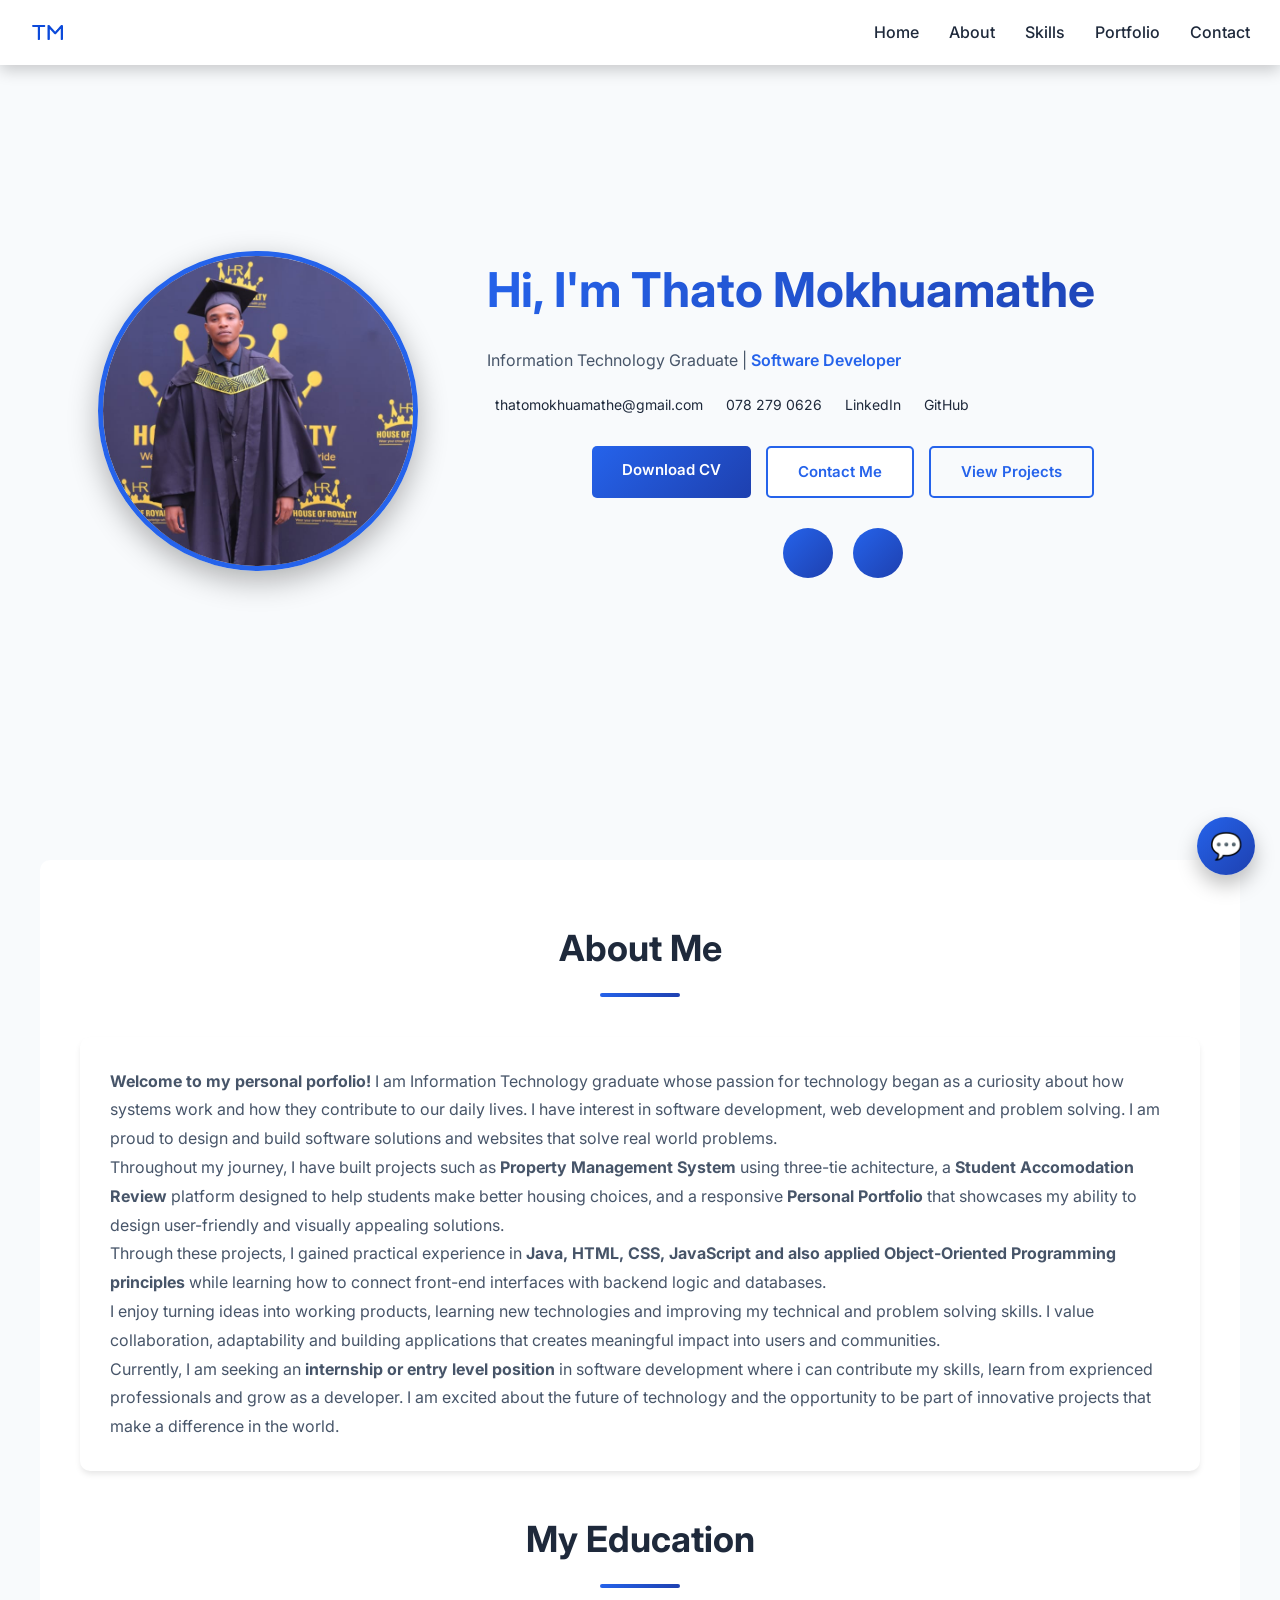
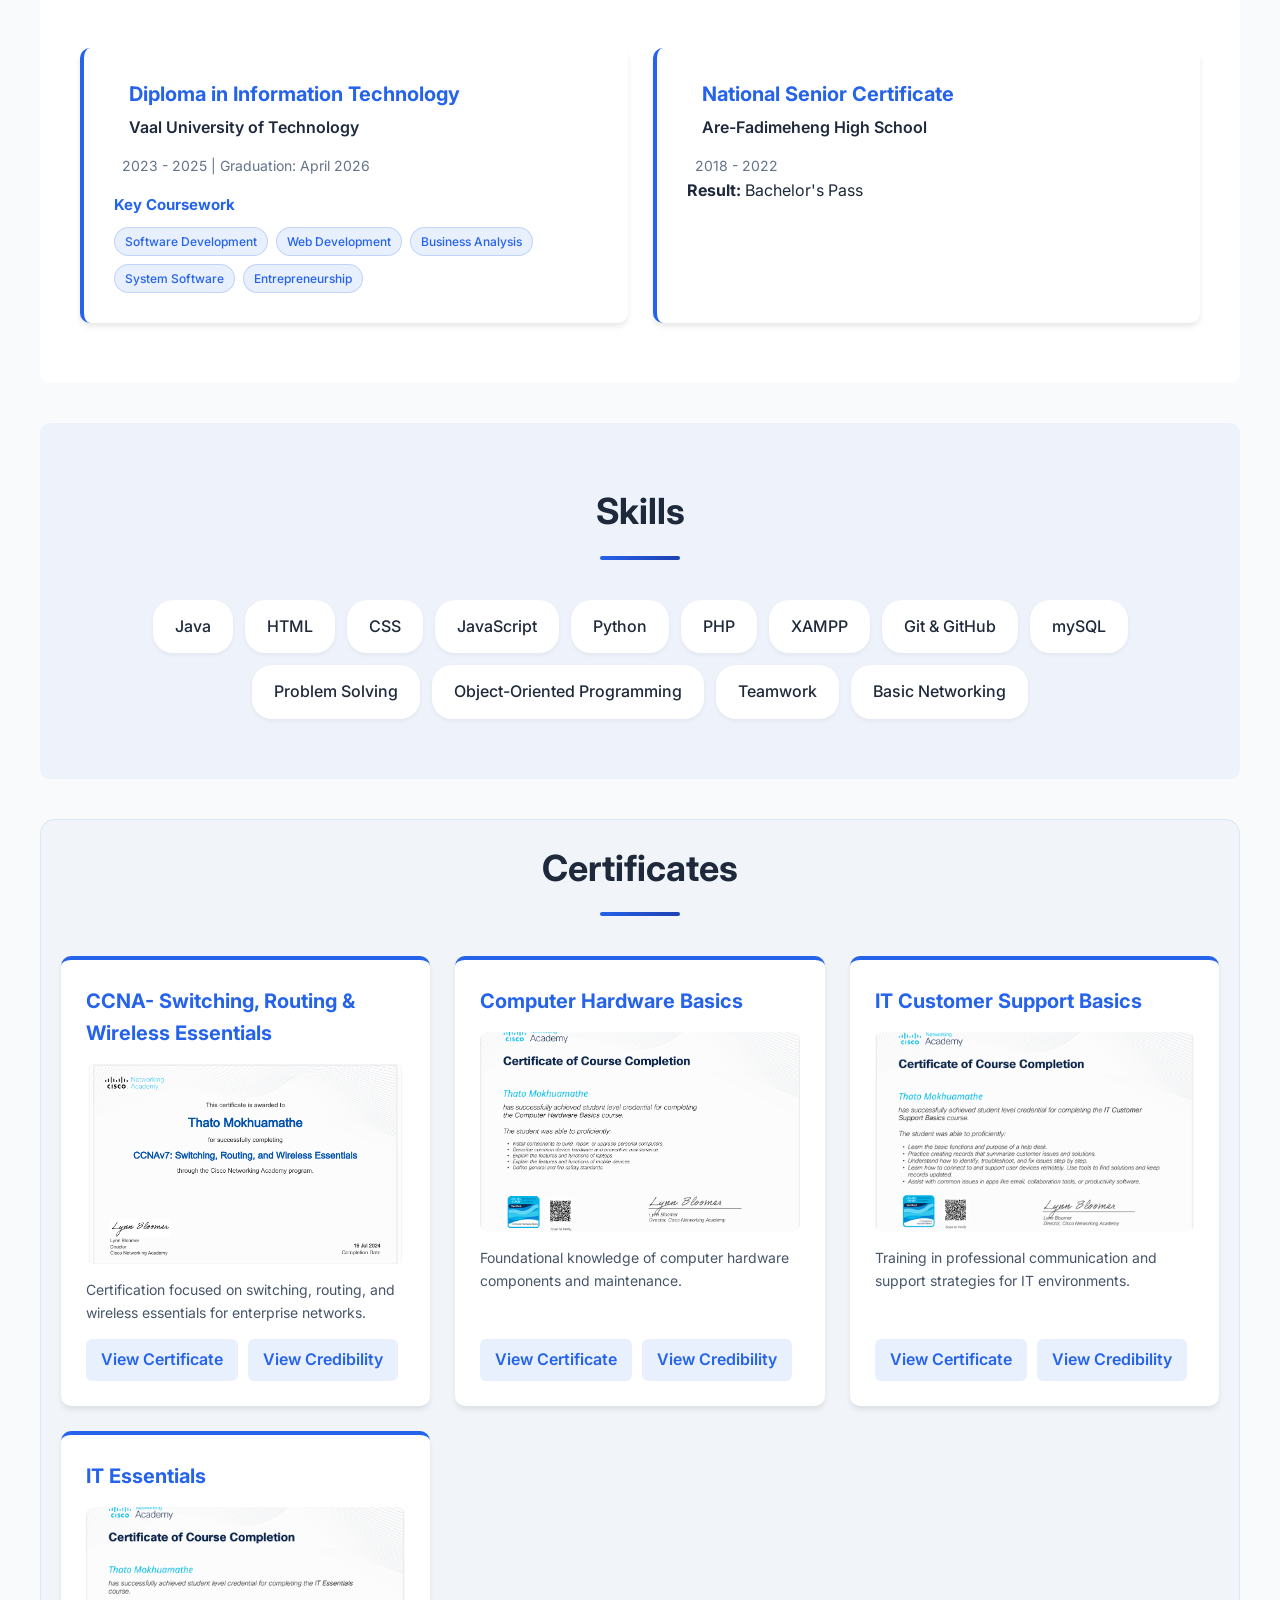
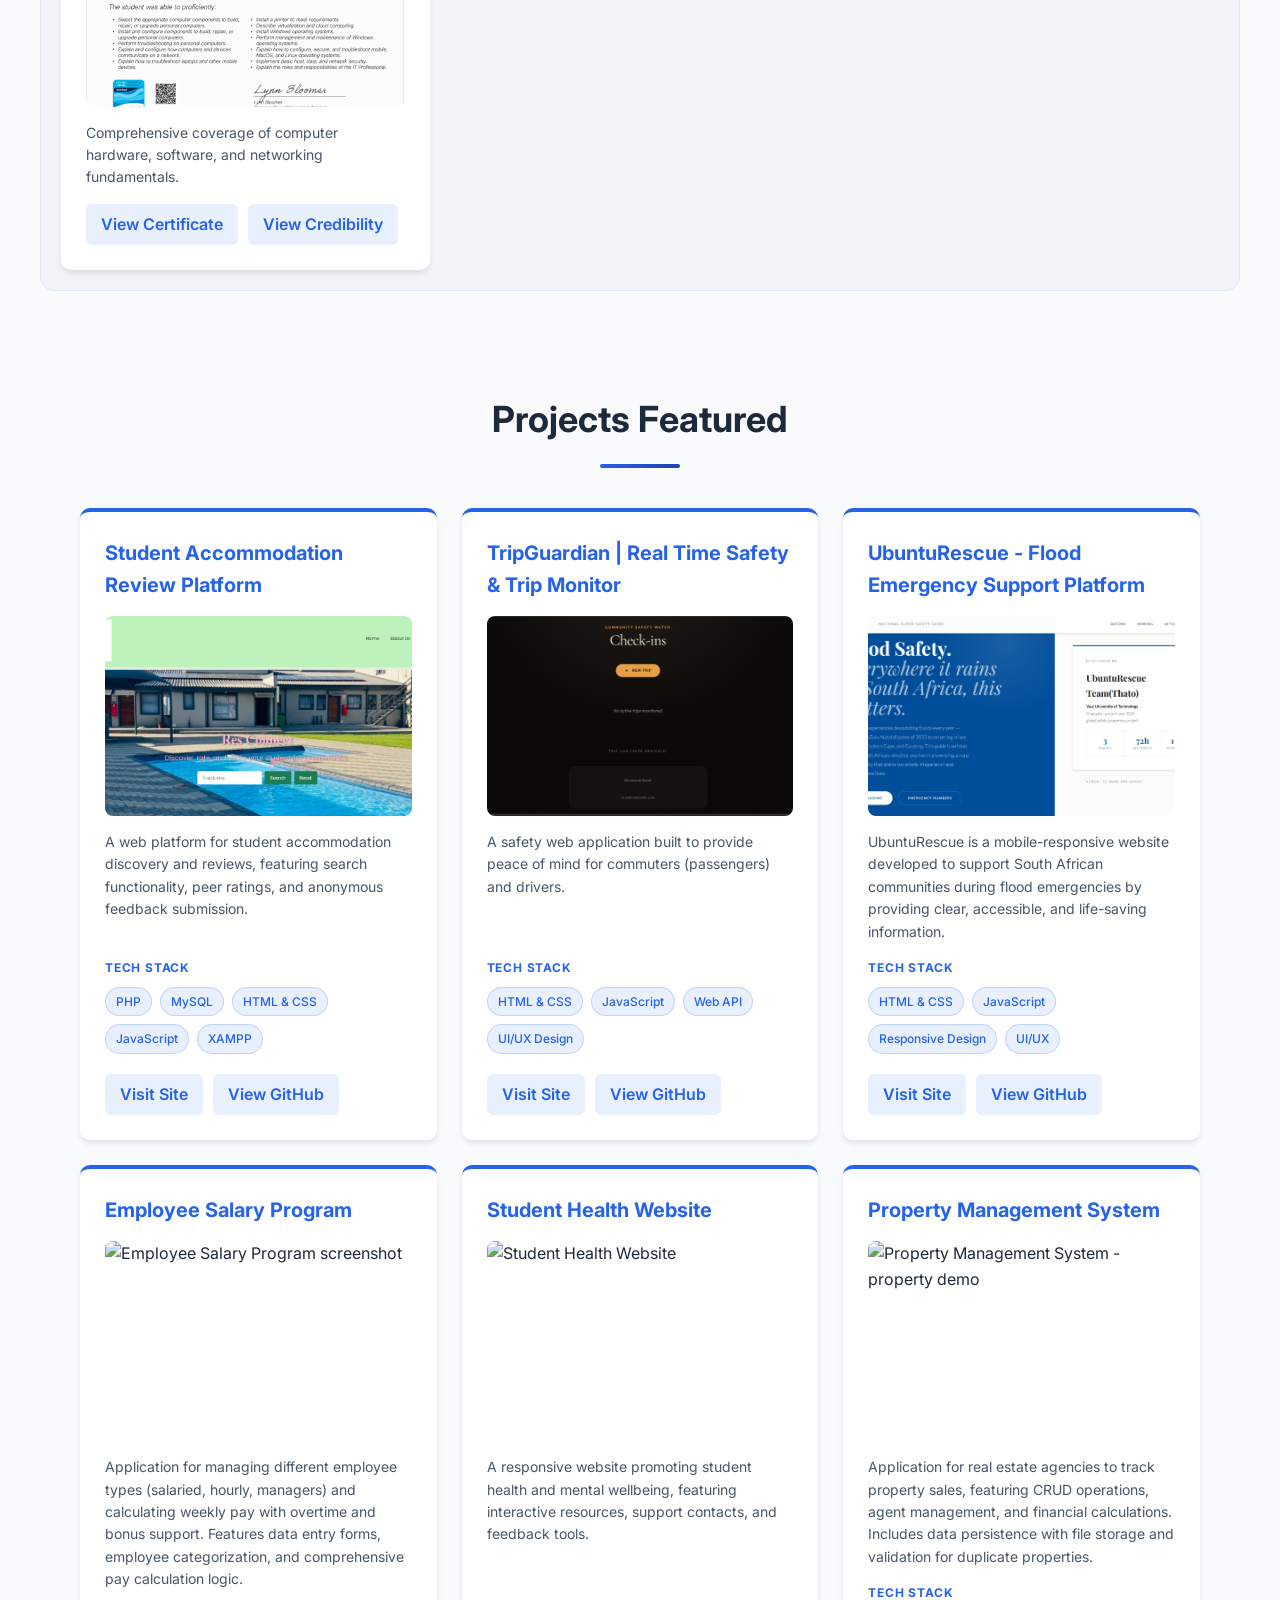
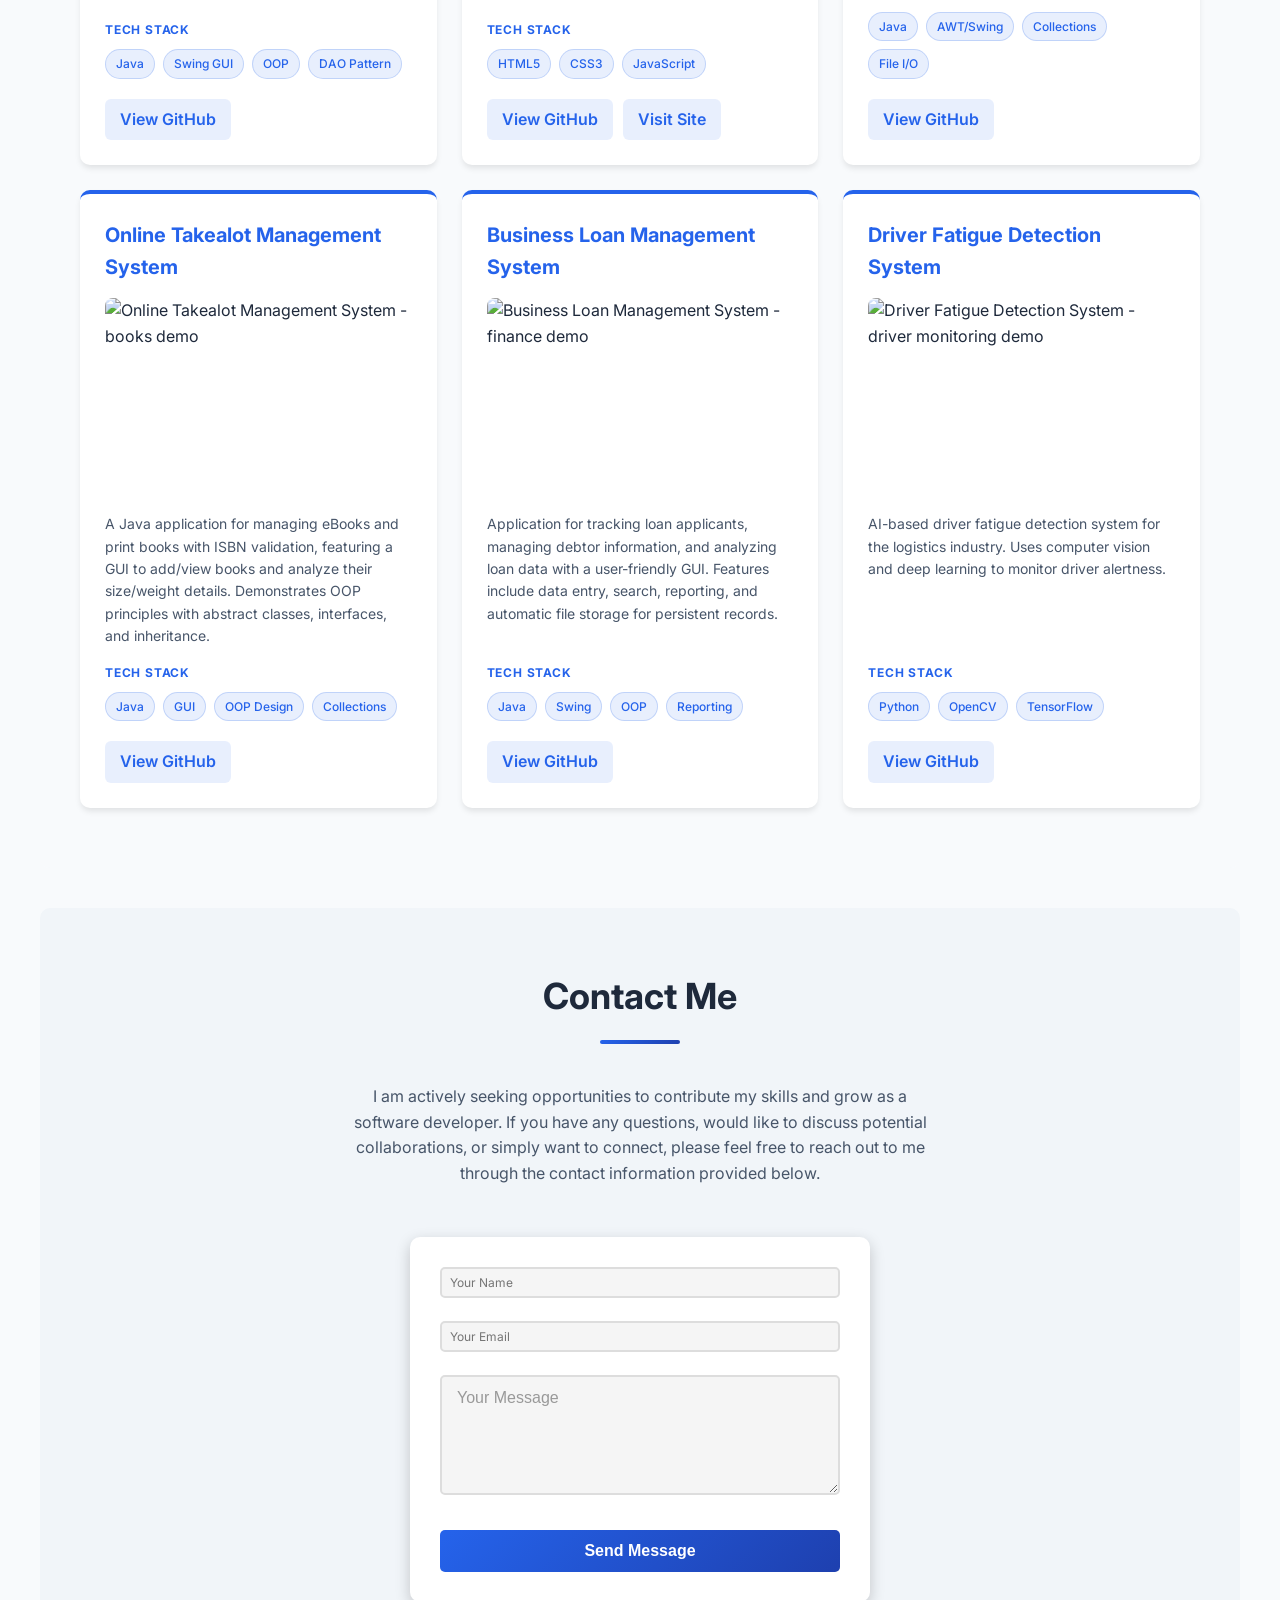
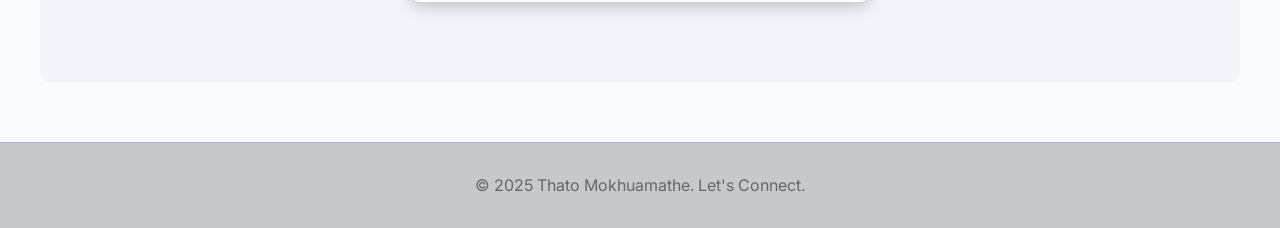
==== index.html @ 9b8bec9c "initial commit of my Personal Portfolio" ====
<!doctype html>
<html lang="en">
  <head>
    <meta charset="UTF-8" />
    <meta name="viewport" content="width=device-width, initial-scale=1.0" />
    <title>Thato Mokhuamathe | Software Developer Portfolio</title>
    <meta
      name="description"
      content="Portfolio of Thato Mokhuamathe, an Information Technology graduate specializing in Java, Web Development, and AI-driven solutions."
    />

    <!-- Open Graph / LinkedIn -->
    <meta property="og:type" content="website" />
    <meta
      property="og:title"
      content="Thato Mokhuamathe - Software Developer Portfolio"
    />
    <meta
      property="og:description"
      content="View my latest projects including student platforms, management systems, and AI safety tools."
    />
    <meta property="og:image" content="images/IMG_My_Photo.jpg" />

    <link
      rel="stylesheet"
      href="https://cdnjs.cloudflare.com/ajax/libs/boxicons/2.1.0/css/boxicons.min.css"
    />
    <link
      href="https://fonts.googleapis.com/css2?family=Inter:wght@300;400;600;700&amp;display=swap"
      rel="stylesheet"
    />

    <link rel="stylesheet" href="style.css" />
    <link rel="stylesheet" href="form-styles.css" />
  </head>
  <body>
    <header class="sticky">
      <a href="index.html" class="logo">
        <img src="images/logo.png" alt="Thato Mokhuamathe Logo" />
      </a>

      <div class="header-icons">
        <i class="bx bx-moon" id="darkmode"></i>
        <i class="bx bx-menu" id="menu-icon"></i>
      </div>

      <ul class="navbar">
        <li>
          <a href="index.html" class="active">Home</a>
        </li>
        <li>
          <a href="about.html">About</a>
        </li>
        <li>
          <a href="skills.html">Skills</a>
        </li>
        <li>
          <a href="portfolio.html">Portfolio</a>
        </li>
        <li>
          <a href="contact.html">Contact</a>
        </li>
      </ul>
    </header>

    <section class="home" id="home" aria-label="Home">
      <div class="home-content">
        <div class="hero-left">
          <img
            src="images/Thato GradImage.jpeg"
            alt="Portrait of Thato Mokhuamathe"
            class="hero-img"
          />
        </div>
        <div class="hero-right">
          <h1>Hi, I'm Thato Mokhuamathe</h1>
          <p class="hero-summary">
            Information Technology Graduate | <span class="typing"></span>
          </p>

          <div class="contact-bar" aria-hidden="false">
            <a href="mailto:thatomokhuamathe@gmail.com" class="contact-item"
              ><i class="bx bx-envelope"></i> thatomokhuamathe@gmail.com</a
            >
            <a href="tel:0782790626" class="contact-item"
              ><i class="bx bx-phone"></i> 078 279 0626</a
            >
            <a
              href="https://www.linkedin.com/in/thato-mokhuamathe/"
              target="_blank"
              rel="noopener noreferrer"
              class="contact-item"
              ><i class="bx bxl-linkedin-square"></i> LinkedIn</a
            >
            <a
              href="https://github.com/thato0-git"
              target="_blank"
              rel="noopener noreferrer"
              class="contact-item"
              ><i class="bx bxl-github"></i> GitHub</a
            >
          </div>

          <div class="btn-group">
            <a href="docs/THATO MOKHUAMATHE.pdf" download class="btn primary"
              >Download CV</a
            >
            <a href="contact.html" class="btn secondary">Contact Me</a>
            <a href="portfolio.html" class="btn tertiary">View Projects</a>
          </div>

          <div class="social-icons">
            <a
              href="https://github.com/thato0-git"
              target="_blank"
              rel="noopener noreferrer"
              ><i class="bx bxl-github"></i
            ></a>
            <a
              href="https://www.linkedin.com/in/thato-mokhuamathe/"
              target="_blank"
              rel="noopener noreferrer"
              ><i class="bx bxl-linkedin"></i
            ></a>
          </div>
        </div>
      </div>
    </section>

    <section class="about" id="about">
      <h2 class="section-title">About Me</h2>
      <div class="about-card">
        <p>
          <strong>Welcome to my personal porfolio! </strong>I am Information
          Technology graduate whose passion for technology began as a curiosity
          about how systems work and how they contribute to our daily lives. I
          have interest in software development, web development and problem
          solving. I am proud to design and build software solutions and
          websites that solve real world problems.
          <br />
          Throughout my journey, I have built projects such as<strong>
            Property Management System</strong
          >
          using three-tie achitecture, a
          <strong>Student Accomodation Review</strong> platform designed to help
          students make better housing choices, and a responsive
          <strong>Personal Portfolio</strong> that showcases my ability to
          design user-friendly and visually appealing solutions. <br />
          Through these projects, I gained practical experience in
          <strong
            >Java, HTML, CSS, JavaScript and also applied Object-Oriented
            Programming principles</strong
          >
          while learning how to connect front-end interfaces with backend logic
          and databases.
          <br />
          I enjoy turning ideas into working products, learning new technologies
          and improving my technical and problem solving skills. I value
          collaboration, adaptability and building applications that creates
          meaningful impact into users and communities.
          <br />
          Currently, I am seeking an
          <strong>internship or entry level position</strong> in software
          development where i can contribute my skills, learn from exprienced
          professionals and grow as a developer. I am excited about the future
          of technology and the opportunity to be part of innovative projects
          that make a difference in the world.
        </p>
      </div>
      <h2 class="section-title">My Education</h2>
      <div class="education-grid">
        <div class="edu-card">
          <div class="edu-header">
            <i class="bx bxs-graduation edu-icon"></i>
            <div>
              <h3>Diploma in Information Technology</h3>
              <span class="edu-institution">Vaal University of Technology</span>
            </div>
          </div>
          <div class="edu-body">
            <p class="edu-meta">
              <i class="bx bx-calendar"></i> 2023 - 2025 | Graduation: April
              2026
            </p>
            <h4>Key Coursework</h4>
            <div class="coursework-tags">
              <span>Software Development</span>
              <span>Web Development</span>
              <span>Business Analysis</span>
              <span>System Software</span>
              <span>Entrepreneurship</span>
            </div>
          </div>
        </div>

        <div class="edu-card">
          <div class="edu-header">
            <i class="bx bxs-school edu-icon"></i>
            <div>
              <h3>National Senior Certificate</h3>
              <span class="edu-institution">Are-Fadimeheng High School</span>
            </div>
          </div>
          <div class="edu-body">
            <p class="edu-meta"><i class="bx bx-calendar"></i> 2018 - 2022</p>
            <p><strong>Result:</strong> Bachelor's Pass</p>
          </div>
        </div>
      </div>
    </section>

    <section class="skills" id="skills">
      <h2 class="section-title">Skills</h2>
      <div class="skills-container">
        <span>Java</span>
        <span>HTML</span>
        <span>CSS</span>
        <span>JavaScript</span>
        <span>Python</span>
        <span>PHP</span>
        <span>XAMPP</span>
        <span>Git & GitHub</span>
        <span>mySQL</span>
        <span>Problem Solving</span>
        <span>Object-Oriented Programming</span>
        <span>Teamwork</span>
        <span>Basic Networking</span>
      </div>
    </section>

    <section class="certificates" id="certificates">
      <h2 class="section-title">Certificates</h2>
      <div class="portfolio-container">
        <div class="portfolio-card">
          <h3>CCNA- Switching, Routing & Wireless Essentials</h3>
          <img
            src="icons/ccna.png"
            alt="CCNA Certificate"
            class="portfolio-image"
          />
          <p>
            Certification focused on switching, routing, and wireless essentials
            for enterprise networks.
          </p>
          <div class="proj-actions">
            <a
              href="Transcripts/CCNA-_Switching-_Routing-_and_Wireless_Essentials_certificate_223569550-edu-vut-ac-za_f5450c43-0afa-4abd-9574-9be7e68e0676.pdf"
              target="_blank"
              class="proj-link"
              >View Certificate</a
            >
            <a
              href="https://www.credly.com"
              target="_blank"
              rel="noopener noreferrer"
              class="proj-link"
              >View Credibility</a
            >
          </div>
        </div>

        <div class="portfolio-card">
          <h3>Computer Hardware Basics</h3>
          <img
            src="icons/computerhardware.png"
            alt="Computer Hardware Basics Certificate"
            class="portfolio-image"
          />
          <p>
            Foundational knowledge of computer hardware components and
            maintenance.
          </p>
          <div class="proj-actions">
            <a
              href="Transcripts/ComputerHardwareBasicsUpdate20250827-31-1vxmil.pdf"
              target="_blank"
              class="proj-link"
              >View Certificate</a
            >
            <a
              href="https://www.credly.com/badges/2d87efaf-7982-4793-8f17-a92533911dee"
              target="_blank"
              rel="noopener noreferrer"
              class="proj-link"
              >View Credibility</a
            >
          </div>
        </div>

        <div class="portfolio-card">
          <h3>IT Customer Support Basics</h3>
          <img
            src="icons/ITcustomersupport.png"
            alt="IT Customer Support Basics Certificate"
            class="portfolio-image"
          />
          <p>
            Training in professional communication and support strategies for IT
            environments.
          </p>
          <div class="proj-actions">
            <a
              href="Transcripts/ITCustomerSupportBasicsv120250820-31-m69xxt.pdf"
              target="_blank"
              class="proj-link"
              >View Certificate</a
            >
            <a
              href="https://www.credly.com/earner/earned/badge/5121f2d5-01ae-404d-93b7-3fed187e9dc8"
              target="_blank"
              rel="noopener noreferrer"
              class="proj-link"
              >View Credibility</a
            >
          </div>
        </div>

        <div class="portfolio-card">
          <h3>IT Essentials</h3>
          <img
            src="icons/ITessentials.png"
            alt="IT Essentials Certificate"
            class="portfolio-image"
          />
          <p>
            Comprehensive coverage of computer hardware, software, and
            networking fundamentals.
          </p>
          <div class="proj-actions">
            <a
              href="Transcripts/ITEssentialsUpdate20250827-6-pjc0ae.pdf"
              target="_blank"
              class="proj-link"
              >View Certificate</a
            >
            <a
              href="https://www.credly.com/earner/earned/badge/2323756d-abbe-48e7-8e16-ab63b8ca9228"
              target="_blank"
              rel="noopener noreferrer"
              class="proj-link"
              >View Credibility</a
            >
          </div>
        </div>
      </div>
    </section>

    <section class="portfolio" id="portfolio">
      <h2 class="section-title">Projects Featured</h2>
      <div class="portfolio-container">
        <div class="portfolio-card">
          <h3>Student Accommodation Review Platform</h3>
          <img
            src="images/ResConnect Image.png"
            alt="ResConnect screenshot"
            class="portfolio-image"
          />
          <p>
            A web platform for student accommodation discovery and reviews,
            featuring search functionality, peer ratings, and anonymous feedback
            submission.
          </p>
          <div class="tech-stack">
            <span class="tech-stack-title">Tech Stack</span>
            <div class="coursework-tags">
              <span>PHP</span>
              <span>MySQL</span>
              <span>HTML & CSS</span>
              <span>JavaScript</span>
              <span>XAMPP</span>
            </div>
          </div>
          <div class="proj-actions">
            <a
              href="https://resconnect.netlify.app/"
              target="_blank"
              rel="noopener noreferrer"
              class="proj-link"
              >Visit Site</a
            >
            <a
              href="https://github.com/thato0-git/ResConnect"
              target="_blank"
              rel="noopener noreferrer"
              class="proj-link"
              >View GitHub</a
            >
          </div>
        </div>
        <div class="portfolio-card">
          <h3>TripGuardian | Real Time Safety & Trip Monitor</h3>
          <img
            src="images/TripGuardian.png"
            alt="TripGuardian screenshot"
            class="portfolio-image"
          />
          <p>
            A safety web application built to provide peace of mind for
            commuters (passengers) and drivers.
          </p>
          <div class="tech-stack">
            <span class="tech-stack-title">Tech Stack</span>
            <div class="coursework-tags">
              <span>HTML & CSS</span>
              <span>JavaScript</span>
              <span>Web API</span>
              <span>UI/UX Design</span>
            </div>
          </div>
          <div class="proj-actions">
            <a
              href="https://thato0-git.github.io/TripGuardian/"
              target="_blank"
              rel="noopener noreferrer"
              class="proj-link"
              >Visit Site</a
            >
            <a
              href="https://github.com/thato0-git/TripGuardian"
              target="_blank"
              rel="noopener noreferrer"
              class="proj-link"
              >View GitHub</a
            >
          </div>
        </div>
        <div class="portfolio-card">
          <h3>UbuntuRescue - Flood Emergency Support Platform</h3>
          <img
            src="images/UbuntuRescue.png"
            alt="UbuntuRescue screenshot"
            class="portfolio-image"
          />
          <p>
            UbuntuRescue is a mobile-responsive website developed to support
            South African communities during flood emergencies by providing
            clear, accessible, and life-saving information.
          </p>
          <div class="tech-stack">
            <span class="tech-stack-title">Tech Stack</span>
            <div class="coursework-tags">
              <span>HTML & CSS</span>
              <span>JavaScript</span>
              <span>Responsive Design</span>
              <span>UI/UX</span>
            </div>
          </div>
          <div class="proj-actions">
            <a
              href="https://thato0-git.github.io/UbuntuRescue-website/"
              target="_blank"
              rel="noopener noreferrer"
              class="proj-link"
              >Visit Site</a
            >
            <a
              href="https://github.com/thato0-git/UbuntuRescue-website"
              target="_blank"
              rel="noopener noreferrer"
              class="proj-link"
              >View GitHub</a
            >
          </div>
        </div>
        <div class="portfolio-card">
          <h3>Employee Salary Program</h3>
          <img
            src="https://images.unsplash.com/photo-1554224155-6726b3ff858f?w=800&h=600&fit=crop"
            alt="Employee Salary Program screenshot"
            class="portfolio-image"
          />
          <p>
            Application for managing different employee types (salaried, hourly,
            managers) and calculating weekly pay with overtime and bonus
            support. Features data entry forms, employee categorization, and
            comprehensive pay calculation logic.
          </p>
          <div class="tech-stack">
            <span class="tech-stack-title">Tech Stack</span>
            <div class="coursework-tags">
              <span>Java</span>
              <span>Swing GUI</span>
              <span>OOP</span>
              <span>DAO Pattern</span>
            </div>
          </div>
          <div class="proj-actions">
            <a
              href="https://github.com/thato0-git/Employee_Salary_Program"
              target="_blank"
              class="proj-link"
              >View GitHub</a
            >
          </div>
        </div>
        <div class="portfolio-card">
          <h3>Student Health Website</h3>
          <img
            src="https://images.unsplash.com/photo-1506126613408-eca07ce68773?w=800&h=600&fit=crop"
            alt="Student Health Website"
            class="portfolio-image"
          />
          <p>
            A responsive website promoting student health and mental wellbeing,
            featuring interactive resources, support contacts, and feedback
            tools.
          </p>
          <div class="tech-stack">
            <span class="tech-stack-title">Tech Stack</span>
            <div class="coursework-tags">
              <span>HTML5</span>
              <span>CSS3</span>
              <span>JavaScript</span>
            </div>
          </div>

          <div class="proj-actions">
            <a
              href="https://github.com/thato0-git/Student-Health-website"
              target="_blank"
              rel="noopener noreferrer"
              class="proj-link"
              >View GitHub</a
            >
            <a
              href="https://studenthealthwebsite.netlify.app/"
              target="_blank"
              rel="noopener noreferrer"
              class="proj-link"
            >
              Visit Site</a
            >
          </div>
        </div>
        <div class="portfolio-card">
          <h3>Property Management System</h3>
          <img
            src="https://images.unsplash.com/photo-1560518883-ce09059eeffa?w=800&h=600&fit=crop"
            alt="Property Management System - property demo"
            class="portfolio-image"
          />
          <p>
            Application for real estate agencies to track property sales,
            featuring CRUD operations, agent management, and financial
            calculations. Includes data persistence with file storage and
            validation for duplicate properties.
          </p>
          <div class="tech-stack">
            <span class="tech-stack-title">Tech Stack</span>
            <div class="coursework-tags">
              <span>Java</span>
              <span>AWT/Swing</span>
              <span>Collections</span>
              <span>File I/O</span>
            </div>
          </div>
          <div class="proj-actions">
            <a
              href="https://github.com/thato0-git/Property_Program"
              target="_blank"
              rel="noopener noreferrer"
              class="proj-link"
              >View GitHub</a
            >
          </div>
        </div>

        <div class="portfolio-card">
          <h3>Online Takealot Management System</h3>
          <img
            src="https://images.unsplash.com/photo-1481627834876-b7833e8f5570?w=800&h=600&fit=crop"
            alt="Online Takealot Management System - books demo"
            class="portfolio-image"
          />
          <p>
            A Java application for managing eBooks and print books with ISBN
            validation, featuring a GUI to add/view books and analyze their
            size/weight details. Demonstrates OOP principles with abstract
            classes, interfaces, and inheritance.
          </p>
          <div class="tech-stack">
            <span class="tech-stack-title">Tech Stack</span>
            <div class="coursework-tags">
              <span>Java</span>
              <span>GUI</span>
              <span>OOP Design</span>
              <span>Collections</span>
            </div>
          </div>
          <div class="proj-actions">
            <a
              href="https://github.com/thato0-git/OnlineStoreTakeAlotSystem"
              target="_blank"
              rel="noopener noreferrer"
              class="proj-link"
              >View GitHub</a
            >
          </div>
        </div>
        <div class="portfolio-card">
          <h3>Business Loan Management System</h3>
          <img
            src="https://images.unsplash.com/photo-1554224155-8d04cb21cd6c?w=800&h=600&fit=crop"
            alt="Business Loan Management System - finance demo"
            class="portfolio-image"
          />
          <p>
            Application for tracking loan applicants, managing debtor
            information, and analyzing loan data with a user-friendly GUI.
            Features include data entry, search, reporting, and automatic file
            storage for persistent records.
          </p>
          <div class="tech-stack">
            <span class="tech-stack-title">Tech Stack</span>
            <div class="coursework-tags">
              <span>Java</span>
              <span>Swing</span>
              <span>OOP</span>
              <span>Reporting</span>
            </div>
          </div>
          <div class="proj-actions">
            <a
              href="https://github.com/thato0-git/Businees-Loan-Program"
              target="_blank"
              rel="noopener noreferrer"
              class="proj-link"
              >View GitHub</a
            >
          </div>
        </div>

        <div class="portfolio-card">
          <h3>Driver Fatigue Detection System</h3>
          <img
            src="https://images.unsplash.com/photo-1449824913935-59a10b8d2000?w=800&h=600&fit=crop"
            alt="Driver Fatigue Detection System - driver monitoring demo"
            class="portfolio-image"
          />
          <p>
            AI-based driver fatigue detection system for the logistics industry.
            Uses computer vision and deep learning to monitor driver alertness.
          </p>
          <div class="tech-stack">
            <span class="tech-stack-title">Tech Stack</span>
            <div class="coursework-tags">
              <span>Python</span>
              <span>OpenCV</span>
              <span>TensorFlow</span>
            </div>
          </div>
          <div class="proj-actions">
            <a
              href="https://github.com/LogiTech-AI-Systems/logiTech_AI"
              target="_blank"
              rel="noopener noreferrer"
              class="proj-link"
              >View GitHub</a
            >
          </div>
        </div>
      </div>
    </section>

    <section class="contact" id="contact">
      <h2 class="section-title">Contact Me</h2>

      <p class="contact-desc">
        I am actively seeking opportunities to contribute my skills and grow as
        a software developer. If you have any questions, would like to discuss
        potential collaborations, or simply want to connect, please feel free to
        reach out to me through the contact information provided below.
      </p>

      <div class="contact-form">
        <form
          action="https://formspree.io/f/xrealeye"
          method="post"
          id="contact-form-element"
        >
          <input
            type="text"
            name="name"
            placeholder="Your Name"
            required
            aria-label="Full Name"
          />
          <input
            type="email"
            name="email"
            placeholder="Your Email"
            required
            aria-label="Email Address"
          />
          <textarea
            name="message"
            rows="5"
            placeholder="Your Message"
            required
            aria-label="Message Content"
          ></textarea>
          <button
            type="submit"
            class="btn sent"
            aria-label="Submit Contact Form"
          >
            Send Message
          </button>
          <div id="form-status" role="status"></div>
        </form>
      </div>
    </section>

    <button class="chatbot-toggle" aria-label="Open portfolio chatbot">
      💬
    </button>

    <div
      class="chatbot-panel"
      aria-live="polite"
      aria-label="Portfolio chatbot"
    >
      <div class="chatbot-header">
        <span>Portfolio Chatbot</span>
        <button class="chatbot-close" aria-label="Close chatbot">✕</button>
      </div>
      <div class="chatbot-messages" id="chatbot-messages">
        <div class="chatbot-message">
          Hi! 😊 Ask me about my skills, projects, certificates, or
          availability.
        </div>
      </div>
      <div class="chatbot-input-wrap">
        <input
          id="chatbot-input"
          class="chatbot-input"
          type="text"
          placeholder="Ask a question..."
          aria-label="Chatbot question input"
        />
        <button
          id="chatbot-send"
          class="chatbot-send"
          aria-label="Send chatbot question"
        >
          Send
        </button>
      </div>
    </div>

    <footer>
      <p>&copy; 2025 Thato Mokhuamathe. Let's Connect.</p>
    </footer>

    <script src="main.js"></script>
  </body>
</html>
---- style.css ----
/* ===========================
   GLOBAL & LAYOUT STYLES
   =========================== */
* {
  margin: 0;
  padding: 0;
  box-sizing: border-box;
}

:root {
  --primary-color: #2563eb;
  --secondary-color: #1e40af;
  --dark-bg: #ffffff;
  --light-bg: #f8fafc;
  --accent-bg: #f1f5f9;
  --text-dark: #1e293b;
  --text-light: #f8fafc;
  --shadow: 0 5px 15px rgba(0, 0, 0, 0.2);
  --shadow-lg: 0 10px 30px rgba(0, 0, 0, 0.3);
  --transition: all 0.3s ease;
}

body {
  font-family: 'Inter', 'Segoe UI', sans-serif;
  background: var(--light-bg);
  color: var(--text-dark);
  line-height: 1.6;
  transition: background-color 0.4s ease, color 0.4s ease;
  min-height: 100vh;
}

/* Dark Mode */
body.active {
  --primary-color: #4ade80;
  --secondary-color: #22c55e;
  --dark-bg: #111827;
  --light-bg: #1f2937;
  --accent-bg: #374151;
  background: var(--light-bg);
  color: #f8fafc;
}

body.active .section-title {
  color: var(--primary-color);
}

body.active .about-card {
  color: var(--text-light);
}

/* ===========================
   HEADER & NAVIGATION
   =========================== */
header {
  display: flex;
  justify-content: space-between;
  align-items: center;
  padding: 15px 30px;
  background: rgba(255, 255, 255, 0.95);
  position: fixed;
  top: 0;
  width: 100%;
  z-index: 1000;
  box-shadow: var(--shadow);
  transition: var(--transition);
}

header.sticky {
  background: rgba(255, 255, 255, 0.98);
  box-shadow: var(--shadow-lg);
}

body.active header {
  background: rgba(17, 24, 39, 0.95);
  border-bottom: 1px solid rgba(74, 222, 128, 0.3);
}

.logo {
  /* Removed text-specific styling like font-size, font-weight, background-clip, text-fill-color */
  display: flex; /* To align image vertically */
  align-items: center; /* To align image vertically */
  height: 100%; /* Ensure it takes full height of header for alignment */
  cursor: pointer;
  text-decoration: none;
  transition: var(--transition);
}

.logo img {
  height: 35px; /* Adjust as needed for visual balance */
  width: auto;
  vertical-align: middle; /* Helps with alignment */
  transition: var(--transition);
}

body.active .logo img {
  /* Filter to shift the blue logo to green in dark mode */
  filter: brightness(0) invert(1); /* Turns blue logo white */
}

.logo:hover {
  transform: scale(1.05);
}

.header-icons {
  display: flex;
  gap: 20px;
  align-items: center;
}

.header-icons i {
  font-size: 24px;
  cursor: pointer;
  transition: var(--transition);
  color: var(--primary-color);
}

.header-icons i:hover {
  transform: scale(1.2);
  color: var(--secondary-color);
}

#menu-icon {
  display: none;
  flex-direction: column;
  gap: 5px;
}

#menu-icon.bx-x::before {
  content: "✕";
  font-size: 28px;
}

.navbar {
  display: flex;
  list-style: none;
  gap: 30px;
}

.navbar a {
  text-decoration: none;
  color: var(--text-dark);
  font-weight: 500;
  transition: var(--transition);
  padding: 5px 0;
  border-bottom: 2px solid transparent;
}

body.active .navbar a {
  color: var(--text-light);
}

.navbar a:hover {
  border-bottom: 2px solid var(--primary-color);
  color: var(--primary-color);
}

/* Mobile Navigation */
@media (max-width: 768px) {
  header {
    padding: 12px 20px;
  }

  .logo {
    font-size: 20px;
  }

  #menu-icon {
    display: flex;
  }

  .navbar {
    position: absolute;
    top: 60px;
    left: 0;
    width: 100%;
    flex-direction: column;
    background: rgba(255, 255, 255, 0.98);
    padding: 20px 0;
    gap: 0;
    max-height: 0;
    overflow: hidden;
    transition: max-height 0.3s ease;
  }

  body.active .navbar {
    background: rgba(17, 24, 39, 0.98);
  }

  .navbar.active {
    max-height: 400px;
  }

  .navbar li {
    padding: 15px 20px;
    border-bottom: 1px solid #eee;
  }

  body.active .navbar li {
    border-bottom: 1px solid rgba(74, 222, 128, 0.1);
  }

  .navbar a {
    display: block;
    border: none;
  }
}

/* ===========================
   MAIN CONTENT & PADDING
   =========================== */
main {
  margin-top: 80px;
}

section {
  padding: 60px 40px;
  max-width: 1200px;
  margin: 0 auto;
}

/* ===========================
   HOME SECTION
   =========================== */
.home {
  display: flex;
  justify-content: center;
  align-items: center;
  min-height: calc(100vh - 80px);
  padding-top: 100px;
}

.home-content {
 display: flex;
 align-items: center;
 gap: 50px;
 max-width: 1200px;
 width: 100%;
}

.hero-left {
  flex: 1;
  text-align: center;
}

.hero-right {
  flex: 2;
  text-align: left;
}

.contact-bar {
  display: flex;
  flex-wrap: wrap;
  gap: 15px;
  margin: 20px 0;
}

.contact-item{
  display: flex;
  align-items: center;
  gap: 8px;
  color: var(--text-dark);
  text-decoration: none;
  font-size: 14px;
  transition: var(--transition);
}

body.active .contact-item {
  color: var(--text-light);
}

.contact-item:hover{
  color: var(--primary-color);
}

.hero-summary{
  font-size: 16px;
  margin: 20px 0;
  color: #475569;
  line-height: 1.6;
}

body.active .hero-summary {
  color: #aaa;
}

.hero-img {
  width: 320px;
  height: 320px;
  border-radius: 50%;
  object-fit: cover;
  object-position: center top;
  margin-bottom: 30px;
  border: 5px solid var(--primary-color);
  box-shadow: var(--shadow-lg);
  animation: float 3s ease-in-out infinite;
}

@keyframes float {
  0%, 100% { transform: translateY(0); }
  50% { transform: translateY(-20px); }
}

.home-content h3 {
  font-size: 18px;
  color: var(--primary-color);
  margin-bottom: 10px;
  font-weight: 400;
}

.home-content h1 {
  font-size: 48px;
  font-weight: 700;
  margin-bottom: 20px;
  background: linear-gradient(135deg, var(--primary-color), var(--secondary-color));
  -webkit-background-clip: text;
  -webkit-text-fill-color: transparent;
  background-clip: text;
}

.role-text {
  font-size: 24px;
  color: var(--secondary-color);
  margin-bottom: 30px;
  height: 40px;
}

.typing {
  font-weight: 600;
  color: var(--primary-color);
}

/* Buttons */
.btn-group {
  display: flex;
  gap: 15px;
  justify-content: center;
  flex-wrap: wrap;
  margin: 30px 0;
}

.btn {
  padding: 12px 30px;
  border-radius: 5px;
  text-decoration: none;
  font-weight: 600;
  transition: var(--transition);
  border: none;
  cursor: pointer;
  font-size: 15px;
  display: inline-block;
}

.btn.primary {
  background: linear-gradient(135deg, var(--primary-color), var(--secondary-color));
  color: white;
}

.btn.primary:hover {
  transform: translateY(-3px);
  box-shadow: 0 8px 20px rgba(37, 99, 235, 0.4);
}

.btn.secondary {
  background: white;
  color: var(--primary-color);
  border: 2px solid var(--primary-color);
}

.btn.secondary:hover {
  background: var(--primary-color);
  color: white;
  transform: translateY(-3px);
}

.btn.tertiary {
  background: transparent;
  color: var(--primary-color);
  border: 2px solid var(--primary-color);
}

.btn.tertiary:hover {
  background: var(--primary-color);
  color: white;
}

/* Social Icons */
.social-icons {
  display: flex;
  gap: 20px;
  justify-content: center;
  margin: 30px 0;
}

.social-icons a {
  display: inline-flex;
  align-items: center;
  justify-content: center;
  width: 50px;
  height: 50px;
  border-radius: 50%;
  background: linear-gradient(135deg, var(--primary-color), var(--secondary-color));
  color: white;
  text-decoration: none;
  transition: var(--transition);
  font-size: 20px;
}

.social-icons a:hover {
  transform: translateY(-5px);
  box-shadow: var(--shadow-lg);
}

/* Scroll Down */
.scroll-down {
  margin-top: 50px;
  animation: bounce 2s infinite;
}

.scroll-down a {
  display: inline-flex;
  flex-direction: column;
  align-items: center;
  text-decoration: none;
  color: var(--primary-color);
  gap: 10px;
}

.scroll-down i {
  font-size: 24px;
}

.scroll-down p {
  font-size: 14px;
}

@keyframes bounce {
  0%, 100% { transform: translateY(0); }
  50% { transform: translateY(10px); }
}

/* ===========================
   SECTION TITLES
   =========================== */
.section-title {
  font-size: 36px;
  font-weight: 700;
  text-align: center;
  margin-bottom: 40px;
  position: relative;
  display: inline-block;
  width: 100%;
}

.section-title::after {
  content: '';
  display: block;
  width: 80px;
  height: 4px;
  background: linear-gradient(135deg, var(--primary-color), var(--secondary-color));
  margin: 15px auto 0;
  border-radius: 2px;
}

/* ===========================
   ABOUT SECTION
   =========================== */
.about {
  background: var(--dark-bg);
  border-radius: 10px;
  margin: 40px auto;
}

.about-card {
  background: var(--dark-bg);
  padding: 30px;
  border-radius: 10px;
  margin-bottom: 40px;
  box-shadow: 0 4px 6px -1px rgba(0, 0, 0, 0.1);
  transition: var(--transition);
  line-height: 1.8;
  color: #475569;
}

.education-grid {
  display: grid;
  grid-template-columns: repeat(auto-fit, minmax(300px, 1fr));
  gap: 25px;
  margin-top: 20px;
}

.edu-card {
  background: var(--dark-bg);
  padding: 30px;
  border-radius: 10px;
  border-left: 4px solid var(--primary-color);
  box-shadow: 0 4px 6px -1px rgba(0, 0, 0, 0.1);
  transition: var(--transition);
  display: flex;
  flex-direction: column;
  gap: 15px;
}

body.active .edu-card {
  background: rgba(31, 41, 55, 0.8);
}

.edu-card:hover {
  transform: translateY(-5px);
  box-shadow: var(--shadow-lg);
}

.edu-header {
  display: flex;
  align-items: center;
  gap: 15px;
}

.edu-icon {
  font-size: 32px;
  color: var(--primary-color);
}

.edu-header h3 {
  font-size: 20px;
  color: var(--primary-color);
}

body.active .about-card {
  background: rgba(31, 41, 55, 0.8);
}

.edu-institution {
  font-weight: 600;
  color: var(--text-dark);
  display: block;
  margin-top: 5px;
}

body.active .edu-institution {
  color: var(--text-light);
}

.edu-meta {
  font-size: 14px;
  color: #64748b;
  display: flex;
  align-items: center;
  gap: 8px;
}

body.active .edu-meta {
  color: #cbd5e1;
}

body.active .edu-meta i {
  color: var(--primary-color);
}

.edu-body h4 {
  font-size: 15px;
  margin-top: 15px;
  margin-bottom: 10px;
  color: var(--primary-color);
}

.coursework-tags {
  display: flex;
  flex-wrap: wrap;
  gap: 8px;
}

.coursework-tags span {
  background: rgba(37, 99, 235, 0.1);
  color: var(--primary-color);
  padding: 4px 10px;
  border-radius: 15px;
  font-size: 12px;
  font-weight: 500;
  border: 1px solid rgba(37, 99, 235, 0.2);
}

body.active .coursework-tags span {
  background: rgba(74, 222, 128, 0.1);
  color: var(--primary-color);
  border-color: rgba(74, 222, 128, 0.2);
}

/* ===========================
   SKILLS SECTION
   =========================== */
.skills {
  background: rgba(37, 99, 235, 0.05);
  border-radius: 10px;
  margin: 40px auto;
}

.skills-container {
  display: flex;
  flex-wrap: wrap;
  gap: 12px;
  justify-content: center;
}

.skills-container span {
  background: var(--dark-bg);
  padding: 12px 20px;
  border-radius: 20px;
  font-weight: 500;
  box-shadow: 0 2px 4px rgba(0, 0, 0, 0.05);
  transition: var(--transition);
  border: 2px solid transparent;
}

body.active .skills-container span {
  background: rgba(31, 41, 55, 0.8);
}

.skills-container span:hover {
  border-color: var(--primary-color);
  transform: translateY(-3px);
  box-shadow: 0 5px 15px rgba(0, 0, 0, 0.1);
}

/* ===========================
   PORTFOLIO SECTION
   =========================== */
.portfolio {
  background: var(--light-bg);
  border-radius: 10px;
  margin: 40px auto;
}

.portfolio-container {
  display: grid;
  grid-template-columns: repeat(auto-fit, minmax(300px, 1fr));
  gap: 25px;
}

.portfolio-card {
  background: var(--dark-bg);
  padding: 25px;
  border-radius: 10px;
  box-shadow: 0 4px 6px -1px rgba(0, 0, 0, 0.1);
  transition: var(--transition);
  border-top: 4px solid var(--primary-color);
  display: flex;
  flex-direction: column;
}

.certificates {
  background: var(--accent-bg);
  border-radius: 15px;
  margin: 40px auto;
  padding: 20px;
  border: 1px solid rgba(37, 99, 235, 0.1);
}

.proj-actions {
  display: flex;
  gap: 10px;
  flex-wrap: wrap;
  margin-top: auto;
}

@keyframes certificateFadeIn {
  from {
    opacity: 0;
    transform: translateY(20px);
  }
  to {
    opacity: 1;
    transform: translateY(0);
  }
}

.portfolio-card:hover .portfolio-image {
  border-color: var(--primary-color);
  transform: scale(1.05);
}

.portfolio-card:hover {
  transform: translateY(-12px) scale(1.02);
  box-shadow: 0 20px 40px rgba(0, 0, 0, 0.2);
  border-top-color: var(--secondary-color);
}

.portfolio-card h3 {
  font-size: 20px;
  margin-bottom: 15px;
  color: var(--primary-color);
  transition: var(--transition);
}

body.active .portfolio-card {
  background: rgba(31, 41, 55, 0.8);
}

.portfolio-image {
   width: 100%;
  height: 200px;
  object-fit: cover;
  border-radius: 8px;
  margin-bottom: 15px;
  transition: var(--transition);
}

.tech-stack {
  margin-bottom: 20px;
}

.tech-stack-title {
  display: block;
  font-size: 12px;
  font-weight: 700;
  color: var(--primary-color);
  margin-bottom: 10px;
  text-transform: uppercase;
  letter-spacing: 0.8px;
}

.portfolio-card p {
  font-size: 14px;
  color: #475569;
  margin-bottom: 15px;
  flex-grow: 1;
  line-height: 1.6;
}

body.active .portfolio-card p {
  color: #aaa;
}

.proj-link {
  display: inline-block;
  color: var(--primary-color);
  text-decoration: none;
  font-weight: 600;
  transition: var(--transition);
  padding: 8px 15px;
  border-radius: 6px;
  background: rgba(37, 99, 235, 0.1);
}

.proj-link:hover {
  background: var(--primary-color);
  color: white;
}



/* ===========================
   CONTACT SECTION
   =========================== */
.contact {
  background: var(--accent-bg);
  border-radius: 10px;
  margin: 40px auto;
}

.contact-desc {
  font-size: 16px;
  text-align: center;
  margin-bottom: 30px;
  max-width: 600px;
  margin-left: auto;
  margin-right: auto;
  color: #475569;
}

body.active .contact-desc {
  color: #aaa;
}

/* ===========================
   FOOTER
   =========================== */
footer {
  text-align: center;
  padding: 30px;
  background: rgba(0, 0, 0, 0.2);
  color: #666;
  border-top: 1px solid rgba(37, 99, 235, 0.2);
  margin-top: 60px;
}

body.active footer {
  color: #aaa;
}

/* ===========================
   RESPONSIVE DESIGN
   =========================== */
@media (max-width: 768px) {
  section {
    padding: 40px 20px;
  }

  .home {
    padding-top: 50px;
    min-height: auto;
  }

  .home-content h1 {
    font-size: 32px;
  }

  .home-content h3 {
    font-size: 16px;
  }

  .role-text {
    font-size: 18px;
  }

  .hero-img {
    width: 240px;
    height: 240px;
  }

  .btn-group {
    gap: 10px;
  }

  .btn {
    padding: 10px 20px;
    font-size: 14px;
  }

  .section-title {
    font-size: 28px;
  }

  .education-card {
    grid-template-columns: 1fr;
  }

  .about-card {
    padding: 20px;
  }

  .info-card {
    padding: 20px;
  }

  .portfolio-container {
    grid-template-columns: 1fr;
    gap: 15px;
  }

  .social-icons {
    gap: 15px;
  }

  .social-icons a {
    width: 45px;
    height: 45px;
    font-size: 18px;
  }
}

@media (max-width: 480px) {
  header {
    padding: 10px 15px;
  }

  .logo {
    font-size: 18px;
  }

  .home-content h1 {
    font-size: 24px;
  }

  .home-content h3 {
    font-size: 14px;
  }

  .role-text {
    font-size: 16px;
    height: 30px;
  }

  .hero-img {
    width: 180px;
    height: 180px;
    margin-bottom: 20px;
  }

  .btn {
    padding: 8px 16px;
    font-size: 12px;
  }

  .btn-group {
    flex-direction: column;
    gap: 8px;
  }

  .btn-group .btn {
    width: 100%;
    text-align: center;
  }

  .section-title {
    font-size: 22px;
  }

  .section-title::after {
    width: 60px;
  }

  section {
    padding: 30px 15px;
  }

  .skills-container {
    gap: 8px;
  }

  .skills-container span {
    padding: 8px 12px;
    font-size: 12px;
  }

  .portfolio-card h3 {
    font-size: 16px;
  }

  .portfolio-card p {
    font-size: 13px;
  }

  .social-icons a {
    width: 40px;
    height: 40px;
    font-size: 16px;
  }

  .navbar {
    gap: 0;
  }

  .navbar li {
    padding: 12px 15px;
  }

  .navbar a {
    font-size: 14px;
  }

  footer {
    padding: 20px;
    font-size: 12px;
  }
}

/* ===========================
   ANIMATIONS & TRANSITIONS
   =========================== */
@keyframes fadeInUp {
  from {
    opacity: 0;
    transform: translateY(30px);
  }
  to {
    opacity: 1;
    transform: translateY(0);
  }
}

.about-card,
.portfolio-card,
.edu-card {
  transition: all 0.8s cubic-bezier(0.175, 0.885, 0.32, 1.275);
  opacity: 0;
  transform: translateY(40px);
}

.reveal-active {
  opacity: 1;
  transform: translateY(0);
}

/* ===========================
   UTILITIES
   =========================== */
.container {
  max-width: 1200px;
  margin: 0 auto;
  padding: 0 20px;
}

.text-center {
  text-align: center;
}

.mt-40 {
  margin-top: 40px;
}

.mb-40 {
  margin-bottom: 40px;
}

/* Chatbot Widget */
.chatbot-toggle {
  position: fixed;
  bottom: 25px;
  right: 25px;
  width: 58px;
  height: 58px;
  border-radius: 50%;
  background: linear-gradient(135deg, var(--primary-color), var(--secondary-color));
  color: #fff;
  display: flex;
  align-items: center;
  justify-content: center;
  font-size: 26px;
  border: none;
  cursor: pointer;
  box-shadow: 0 10px 20px rgba(0, 0, 0, 0.25);
  z-index: 10010;
}

.chatbot-panel {
  position: fixed;
  bottom: 95px;
  right: 25px;
  width: min(360px, calc(100vw - 40px));
  max-height: 420px;
  background: rgba(255, 255, 255, 0.95);
  border-radius: 16px;
  box-shadow: 0 10px 30px rgba(0, 0, 0, 0.25);
  overflow: hidden;
  display: none;
  flex-direction: column;
  z-index: 10010;
}

body.active .chatbot-panel {
  background: rgba(17, 24, 39, 0.95);
}

.chatbot-panel.active {
  display: flex;
}

.chatbot-header {
  background: var(--primary-color);
  color: white;
  font-weight: 700;
  padding: 12px 14px;
  display: flex;
  justify-content: space-between;
  align-items: center;
}

.chatbot-close {
  border: none;
  background: transparent;
  color: white;
  font-size: 16px;
  cursor: pointer;
}

.chatbot-messages {
  flex: 1;
  padding: 12px;
  overflow-y: auto;
  display: flex;
  flex-direction: column;
  gap: 10px;
  font-size: 14px;
  color: var(--text-dark);
}

body.active .chatbot-messages {
  color: var(--text-light);
}

.chatbot-message {
  background: #f5f7fc;
  border-radius: 10px;
  padding: 10px;
  line-height: 1.4;
}

body.active .chatbot-message {
  background: rgba(255, 255, 255, 0.12);
}

.chatbot-message.user {
  align-self: flex-end;
  background: linear-gradient(135deg, var(--primary-color), var(--secondary-color));
  color: #fff;
}

.chatbot-input-wrap {
  display: flex;
  border-top: 1px solid #ddd;
}

.chatbot-input {
  flex: 1;
  border: none;
  outline: none;
  padding: 10px;
  font-size: 14px;
}

.chatbot-send {
  border: none;
  background: var(--secondary-color);
  color: white;
  padding: 0 16px;
  cursor: pointer;
}

.chatbot-send:hover {
  opacity: 0.95;
}
---- form-styles.css ----
/* CONTACT FORM STYLING */
.contact-form {
  max-width: 500px;
  margin: 0 auto;
  padding: 20px;
}

.contact-form form {
  display: flex;
  flex-direction: column;
  gap: 15px;
  padding: 30px;
  background: var(--dark-bg);
  border-radius: 10px;
  box-shadow: var(--shadow);
}

.contact-form input,
.contact-form textarea {
  padding: 12px 15px;
  border: 2px solid #ddd;
  border-radius: 5px;
  font-size: 16px;
  font-family: 'Segoe UI', sans-serif;
  transition: all 0.3s ease;
}

.contact-form input:focus,
.contact-form textarea:focus {
  outline: none;
  border-color: var(--primary-color);
  box-shadow: 0 0 8px rgba(37, 99, 235, 0.2);
  background-color: var(--light-bg);
}

.contact-form textarea {
  resize: vertical;
  min-height: 120px;
}

/* BUTTON STYLING */
.contact-form button[type="submit"] {
  padding: 12px 30px;
  font-size: 16px;
  font-weight: 600;
  border: none;
  border-radius: 5px;
  background: linear-gradient(135deg, var(--primary-color), var(--secondary-color));
  color: white;
  cursor: pointer;
  transition: all 0.3s ease;
  margin-top: 10px;
}

.contact-form button[type="submit"]:hover {
  transform: translateY(-2px);
  box-shadow: 0 5px 15px rgba(37, 99, 235, 0.4);
  opacity: 0.95;
}

.contact-form button[type="submit"]:active {
  transform: translateY(0);
}

.contact-form button[type="submit"]:disabled {
  opacity: 0.7;
  cursor: not-allowed;
  background: #999;
}

/* STATUS MESSAGE STYLING */
#form-status {
  display: none;
  padding: 15px;
  border-radius: 5px;
  font-weight: 500;
  margin-top: 15px;
  animation: slideIn 0.3s ease;
}

@keyframes slideIn {
  from {
    opacity: 0;
    transform: translateY(-10px);
  }
  to {
    opacity: 1;
    transform: translateY(0);
  }
}

#form-status.status-success {
  background-color: #d4edda;
  color: #155724;
  border-left: 4px solid #28a745;
}

#form-status.status-error {
  background-color: #f8d7da;
  color: #721c24;
  border-left: 4px solid #dc3545;
}

#form-status.status-warning {
  background-color: #fff3cd;
  color: #856404;
  border-left: 4px solid #ffc107;
}

#form-status.status-info {
  background-color: #d1ecf1;
  color: #0c5460;
  border-left: 4px solid #17a2b8;
}

/* RESPONSIVE DESIGN */
@media (max-width: 768px) {
  .contact-form form {
    padding: 20px;
    gap: 12px;
  }

  .contact-form input,
  .contact-form textarea {
    padding: 10px 12px;
    font-size: 14px;
  }

  .contact-form button[type="submit"] {
    padding: 10px 20px;
    font-size: 14px;
  }
}

/* DARK MODE INPUT STYLING */
input[type="text"],
input[type="email"] {
  width: 100%;
  padding: 6px 8px;
  margin-bottom: 8px;
  border: 2px solid #ddd;
  border-radius: 5px;
  font-family: 'Inter', sans-serif;
  font-size: 12px;
  transition: all 0.3s ease;
  background-color: #f5f5f5;
  color: #333;
}

textarea {
  width: 100%;
  padding: 8px 10px;
  margin-bottom: 10px;
  border: 2px solid #ddd;
  border-radius: 5px;
  font-family: 'Inter', sans-serif;
  font-size: 13px;
  transition: all 0.3s ease;
  background-color: #f5f5f5;
  color: #333;
  resize: vertical;
  min-height: 80px;
}

textarea::placeholder {
  color: #999;
}

/* Dark Mode Input Styling */
body.active input[type="text"],
body.active input[type="email"],
body.active textarea {
  background-color: #022c22;
  color: #f8fafc;
  border-color: #10b981;
}

body.active input[type="text"]::placeholder,
body.active input[type="email"]::placeholder,
body.active textarea::placeholder {
  color: #aaa;
}

input[type="text"]:focus,
input[type="email"]:focus {
  outline: none;
  border-color: var(--primary-color);
  box-shadow: 0 0 8px rgba(37, 99, 235, 0.3);
}

/* Keep textarea blue on focus in dark mode */
body.active textarea:focus {
  background-color: #022c22;
  color: #f8fafc;
  border-color: #34d399;
  box-shadow: 0 0 8px rgba(52, 211, 153, 0.3);
}

textarea:focus {
  outline: none;
  border-color: var(--primary-color);
  box-shadow: 0 0 8px rgba(37, 99, 235, 0.3);
}
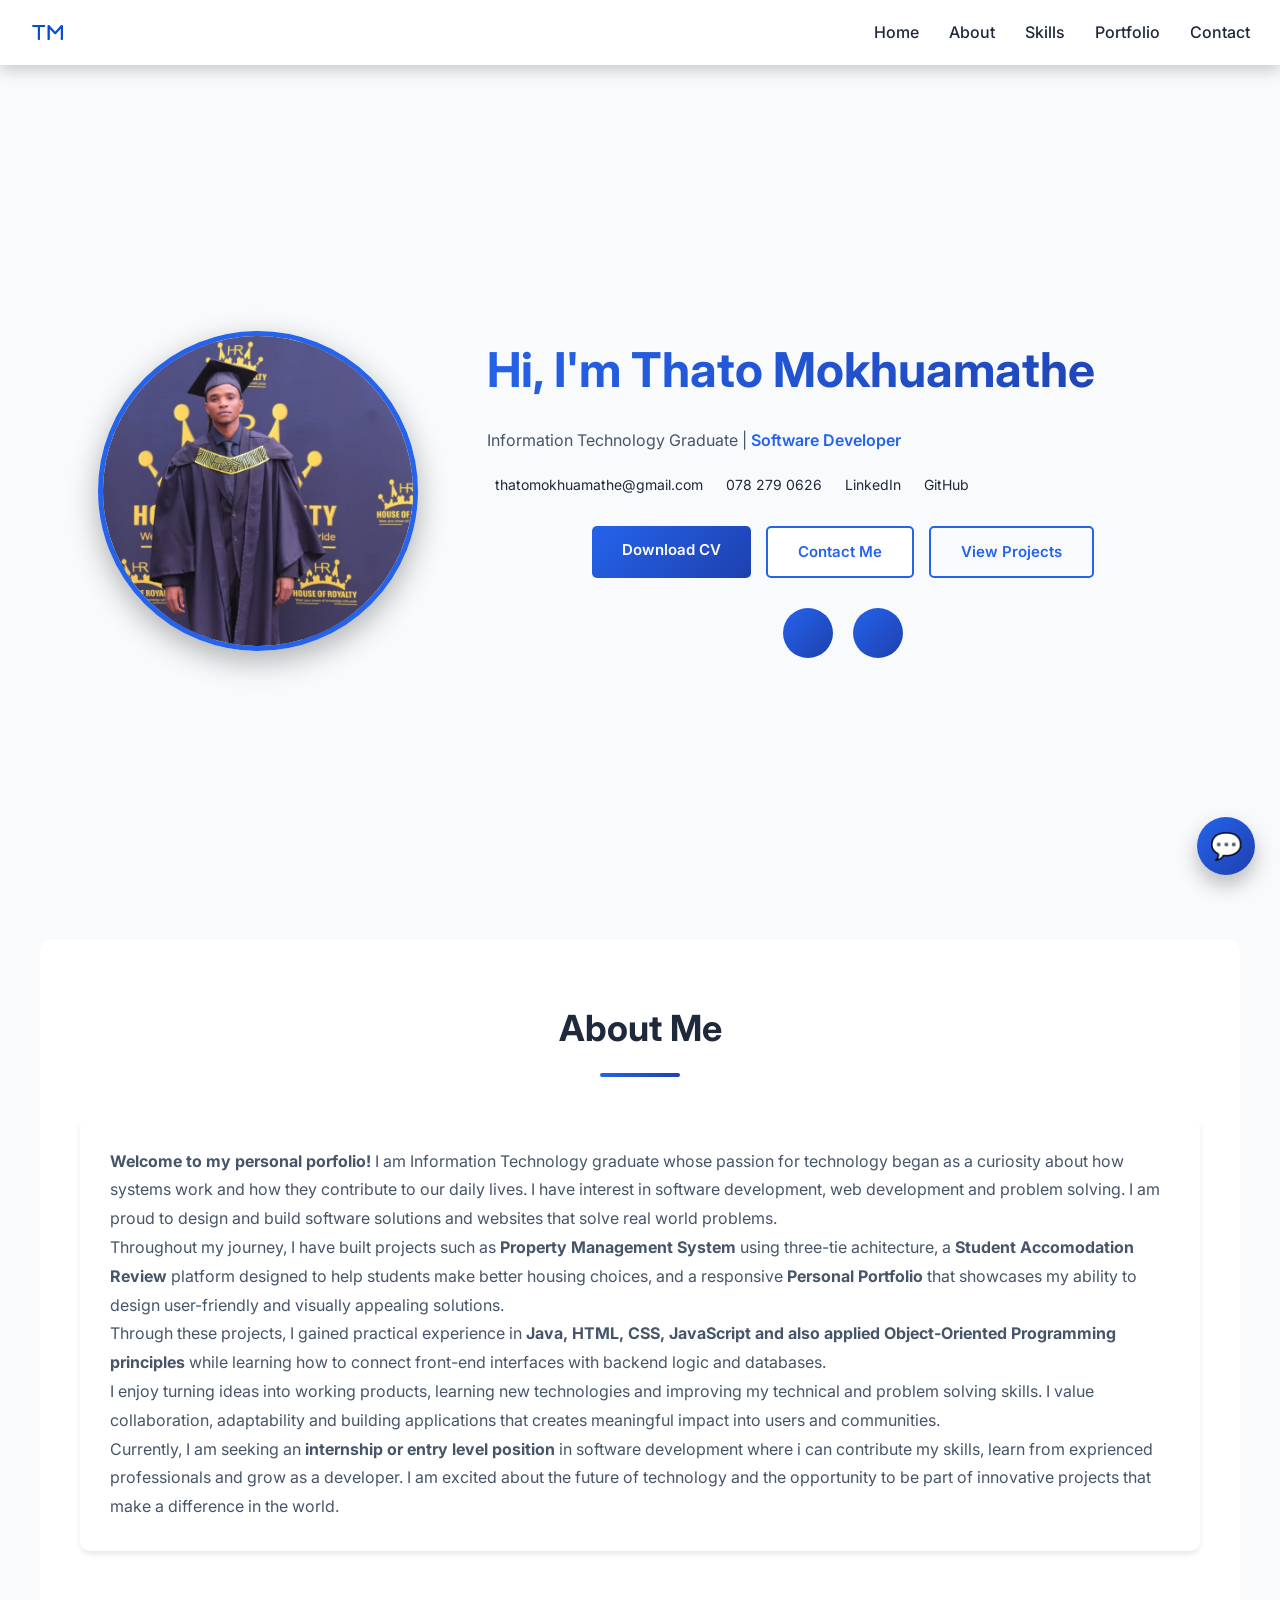
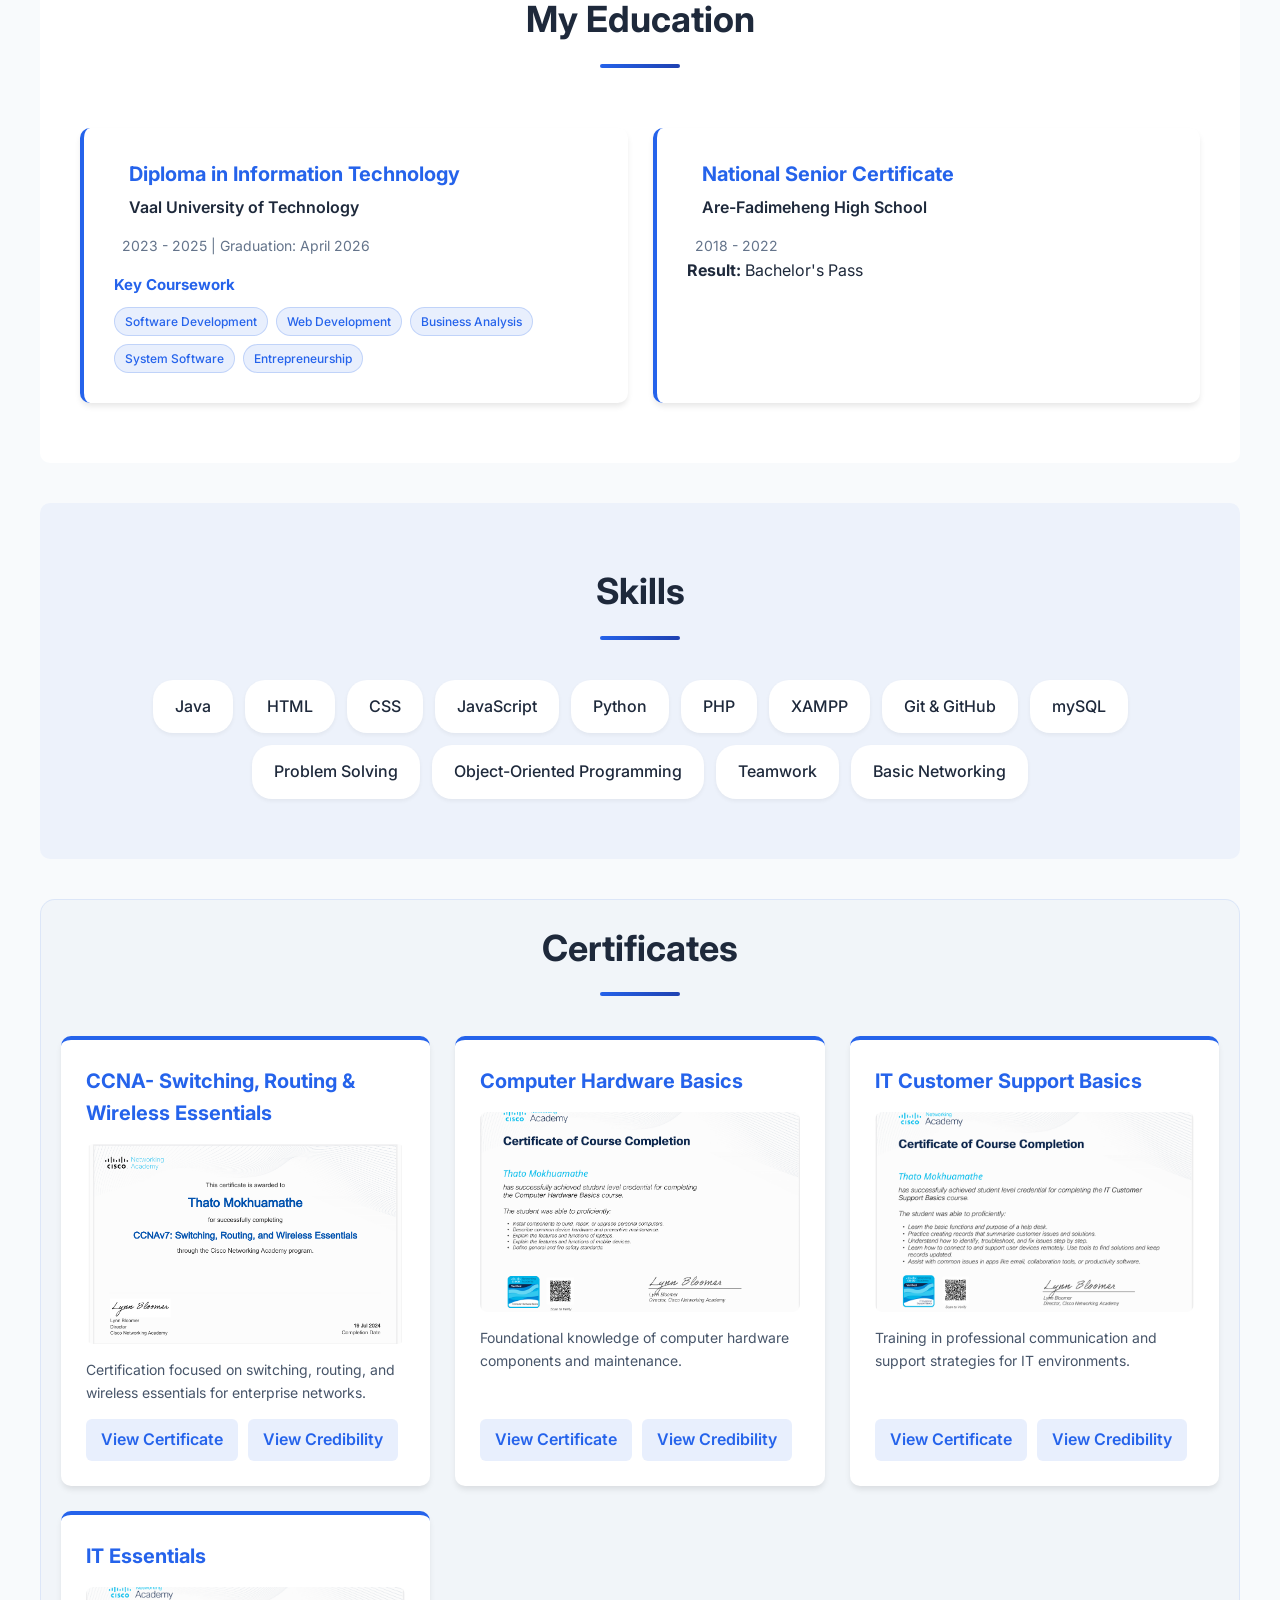
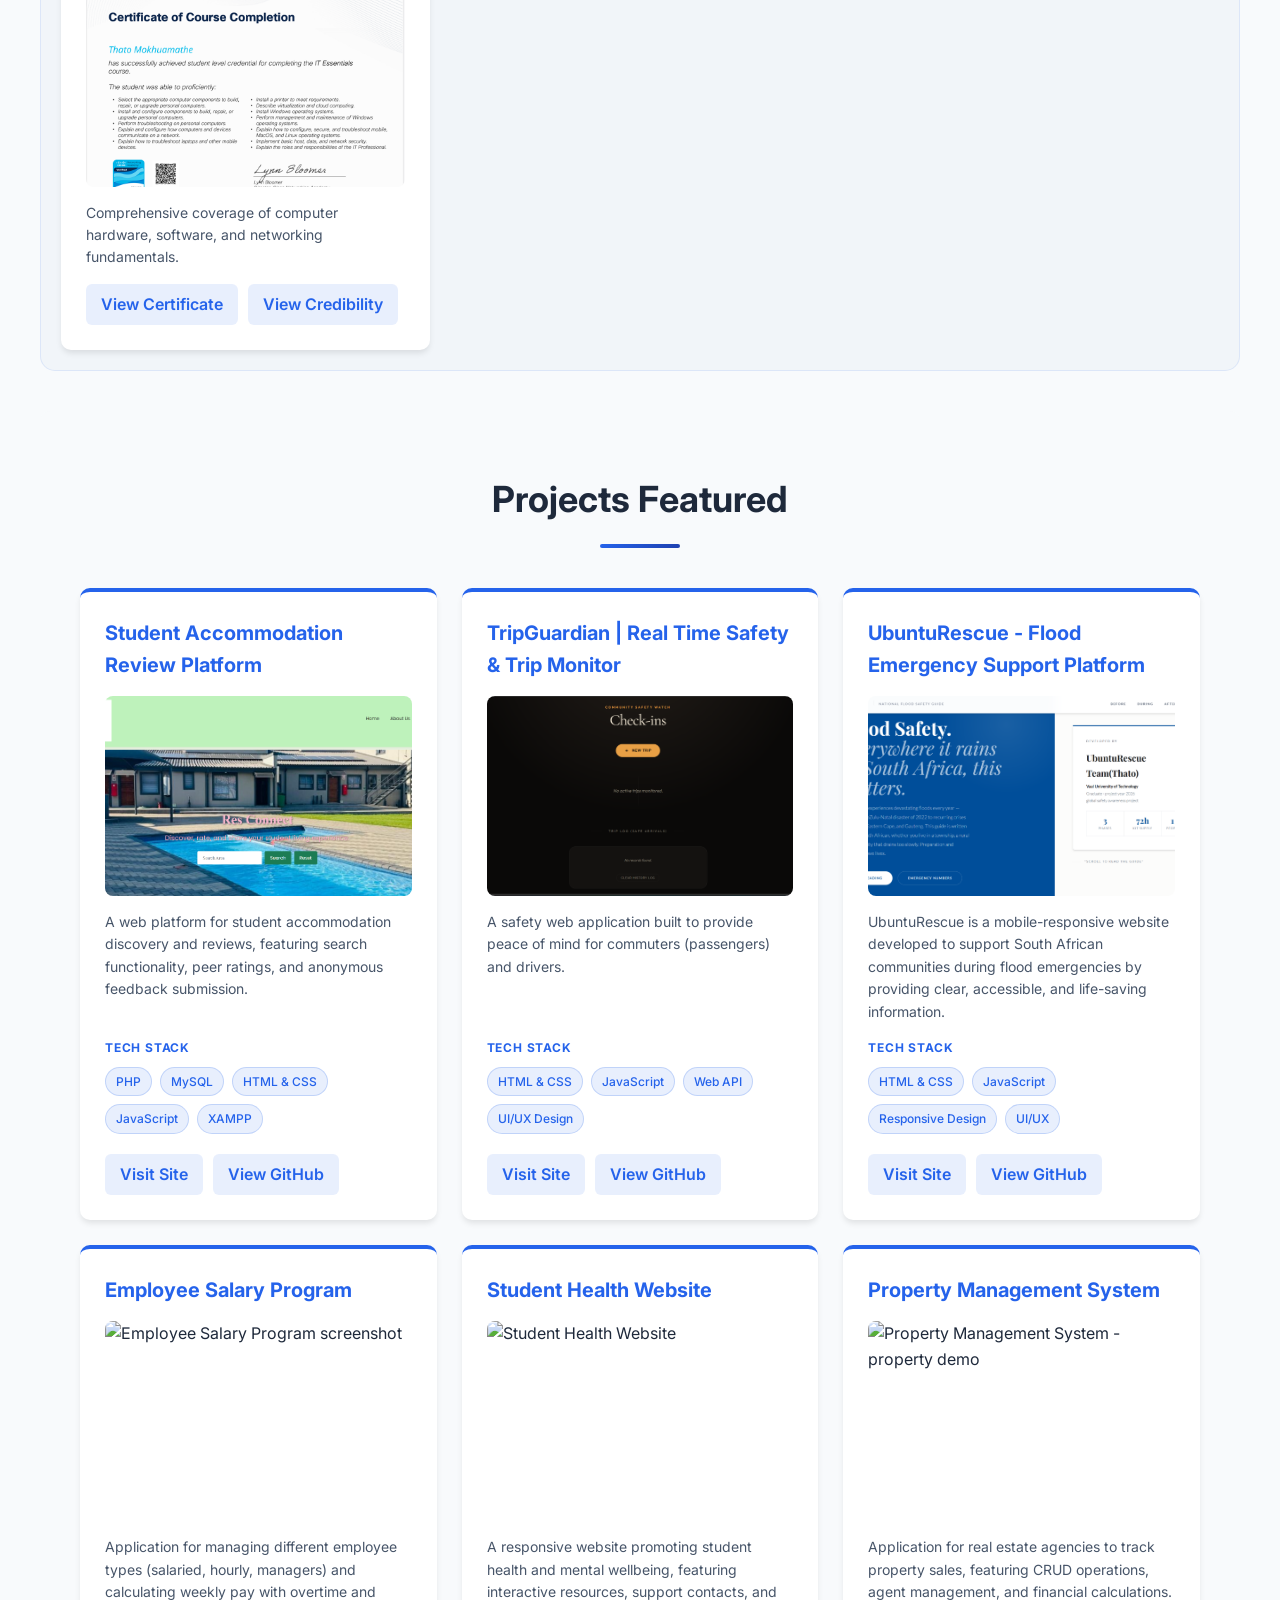
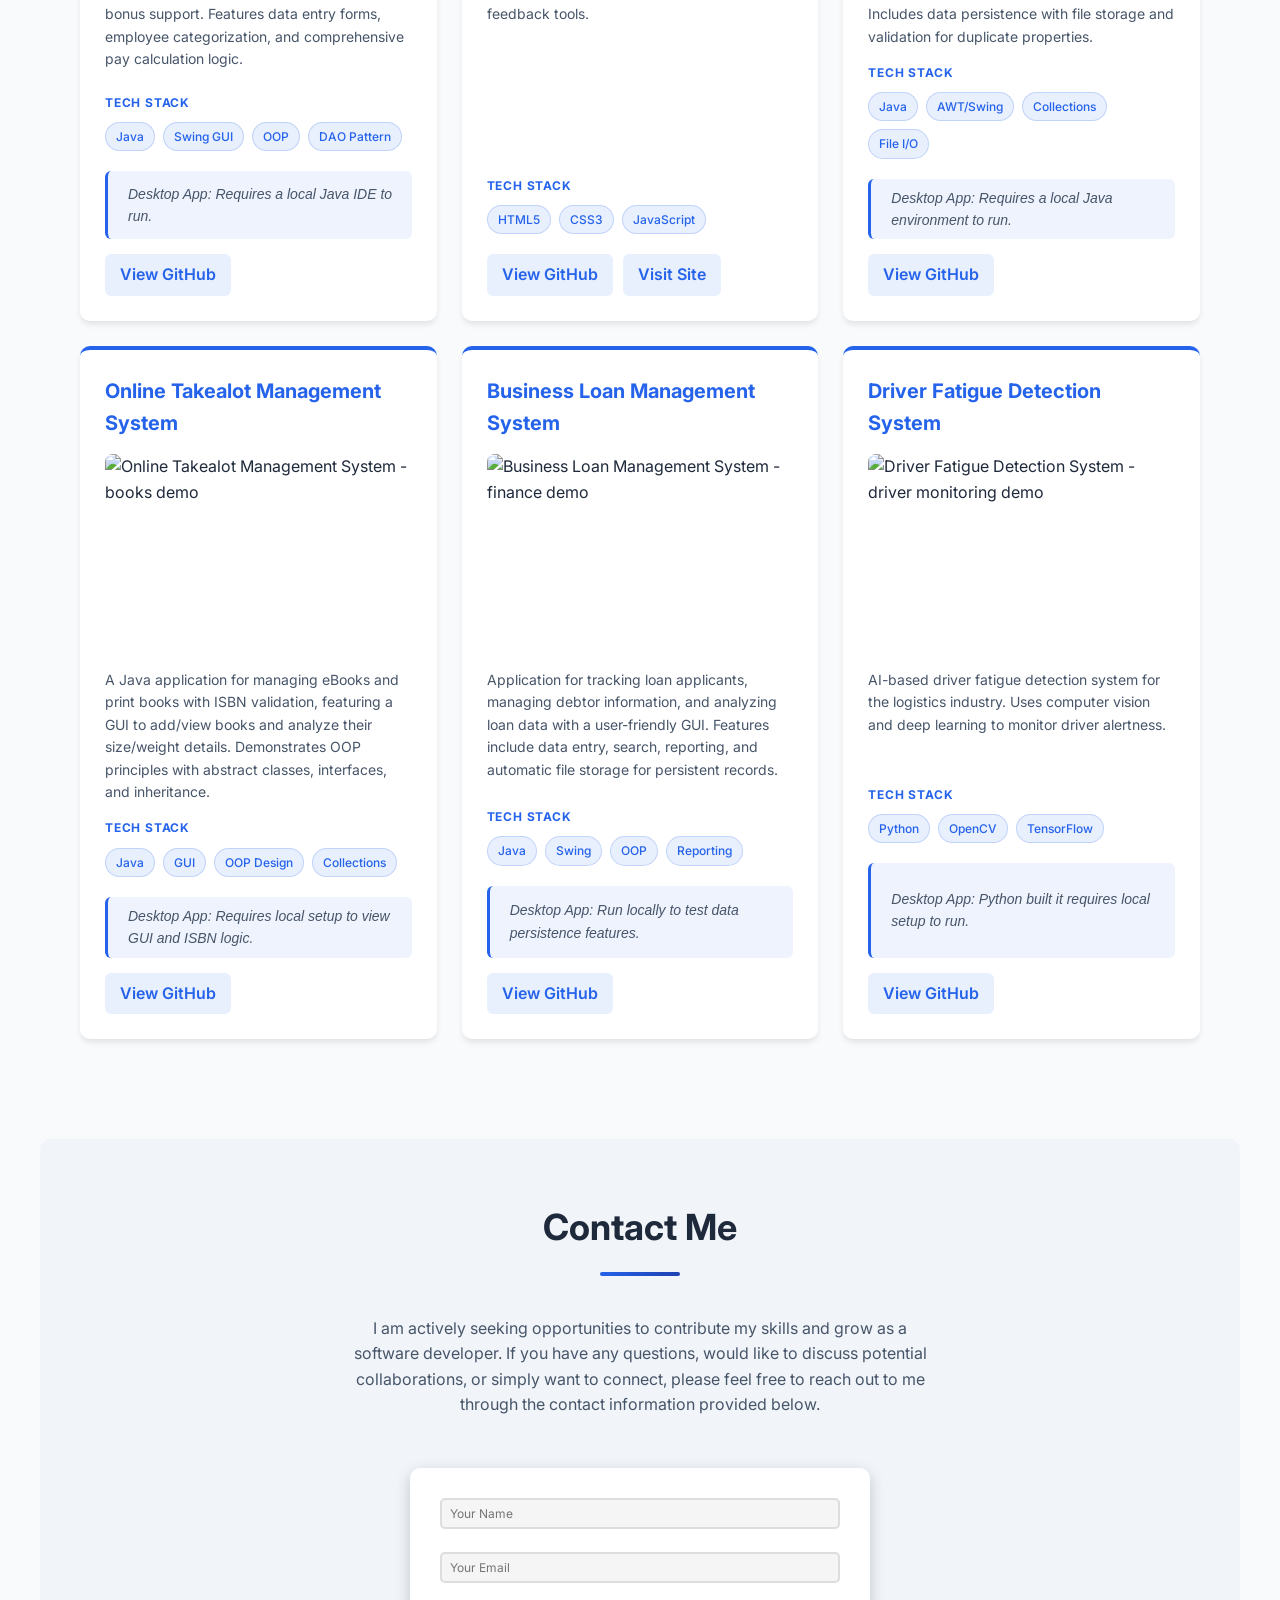
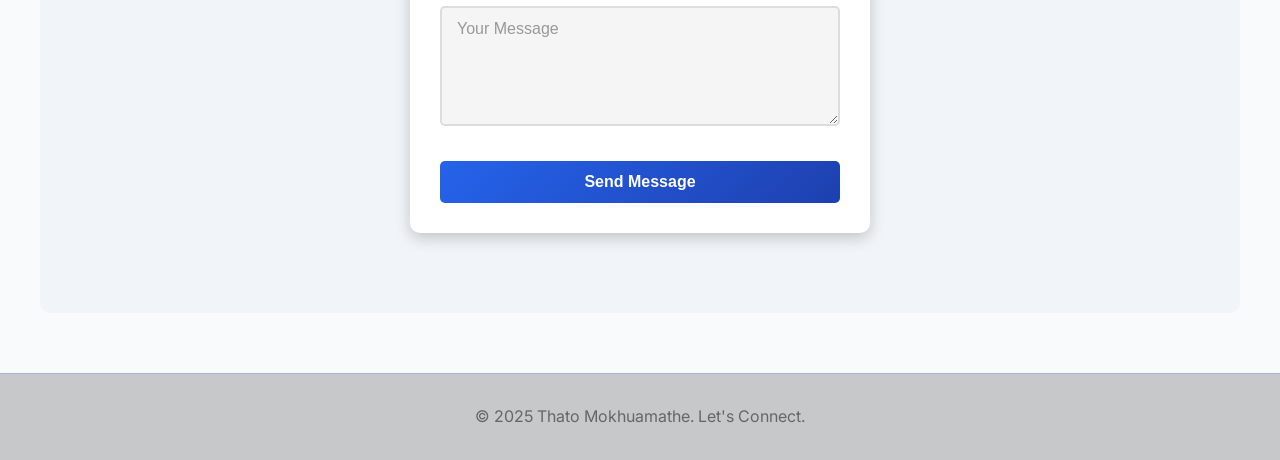
==== commit 71bd8297: "new commit" ====
--- a/index.html
+++ b/index.html
@@ -63,6 +63,7 @@
       </ul>
     </header>
 
+    <main>
     <section class="home" id="home" aria-label="Home">
       <div class="home-content">
         <div class="hero-left">
@@ -484,6 +485,9 @@
               <span>DAO Pattern</span>
             </div>
           </div>
+          <p class="local-notice">
+            <i class="bx bx-info-circle"></i> Desktop App: Requires a local Java IDE to run.
+          </p>
           <div class="proj-actions">
             <a
               href="https://github.com/thato0-git/Employee_Salary_Program"
@@ -554,6 +558,9 @@
               <span>File I/O</span>
             </div>
           </div>
+          <p class="local-notice">
+            <i class="bx bx-info-circle"></i> Desktop App: Requires a local Java environment to run.
+          </p>
           <div class="proj-actions">
             <a
               href="https://github.com/thato0-git/Property_Program"
@@ -587,6 +594,9 @@
               <span>Collections</span>
             </div>
           </div>
+          <p class="local-notice">
+            <i class="bx bx-info-circle"></i> Desktop App: Requires local setup to view GUI and ISBN logic.
+          </p>
           <div class="proj-actions">
             <a
               href="https://github.com/thato0-git/OnlineStoreTakeAlotSystem"
@@ -619,6 +629,9 @@
               <span>Reporting</span>
             </div>
           </div>
+          <p class="local-notice">
+            <i class="bx bx-info-circle"></i> Desktop App: Run locally to test data persistence features.
+          </p>
           <div class="proj-actions">
             <a
               href="https://github.com/thato0-git/Businees-Loan-Program"
@@ -649,6 +662,9 @@
               <span>TensorFlow</span>
             </div>
           </div>
+           <p class="local-notice">
+            <i class="bx bx-info-circle"></i> Desktop App: Python built it requires local setup to run.
+          </p>
           <div class="proj-actions">
             <a
               href="https://github.com/LogiTech-AI-Systems/logiTech_AI"
@@ -710,6 +726,7 @@
         </form>
       </div>
     </section>
+    </main>
 
     <button class="chatbot-toggle" aria-label="Open portfolio chatbot">
       💬
--- a/style.css
+++ b/style.css
@@ -746,6 +746,28 @@
   color: white;
 }
 
+/* Local Run Notice for Desktop Apps */
+.local-notice {
+  font-size: 13px;
+  color: var(--primary-color);
+  background: rgba(37, 99, 235, 0.08);
+  padding: 8px 12px;
+  border-radius: 6px;
+  border-left: 3px solid var(--primary-color);
+  margin-bottom: 15px;
+  display: flex;
+  align-items: center;
+  gap: 8px;
+  font-style: italic;
+}
+
+body.active .local-notice {
+  background: rgba(74, 222, 128, 0.1);
+}
+
+.local-notice i {
+  font-size: 16px;
+}
 
 
 /* ===========================
@@ -796,7 +818,7 @@
   }
 
   .home {
-    padding-top: 50px;
+    padding-top: 80px;
     min-height: auto;
   }
 
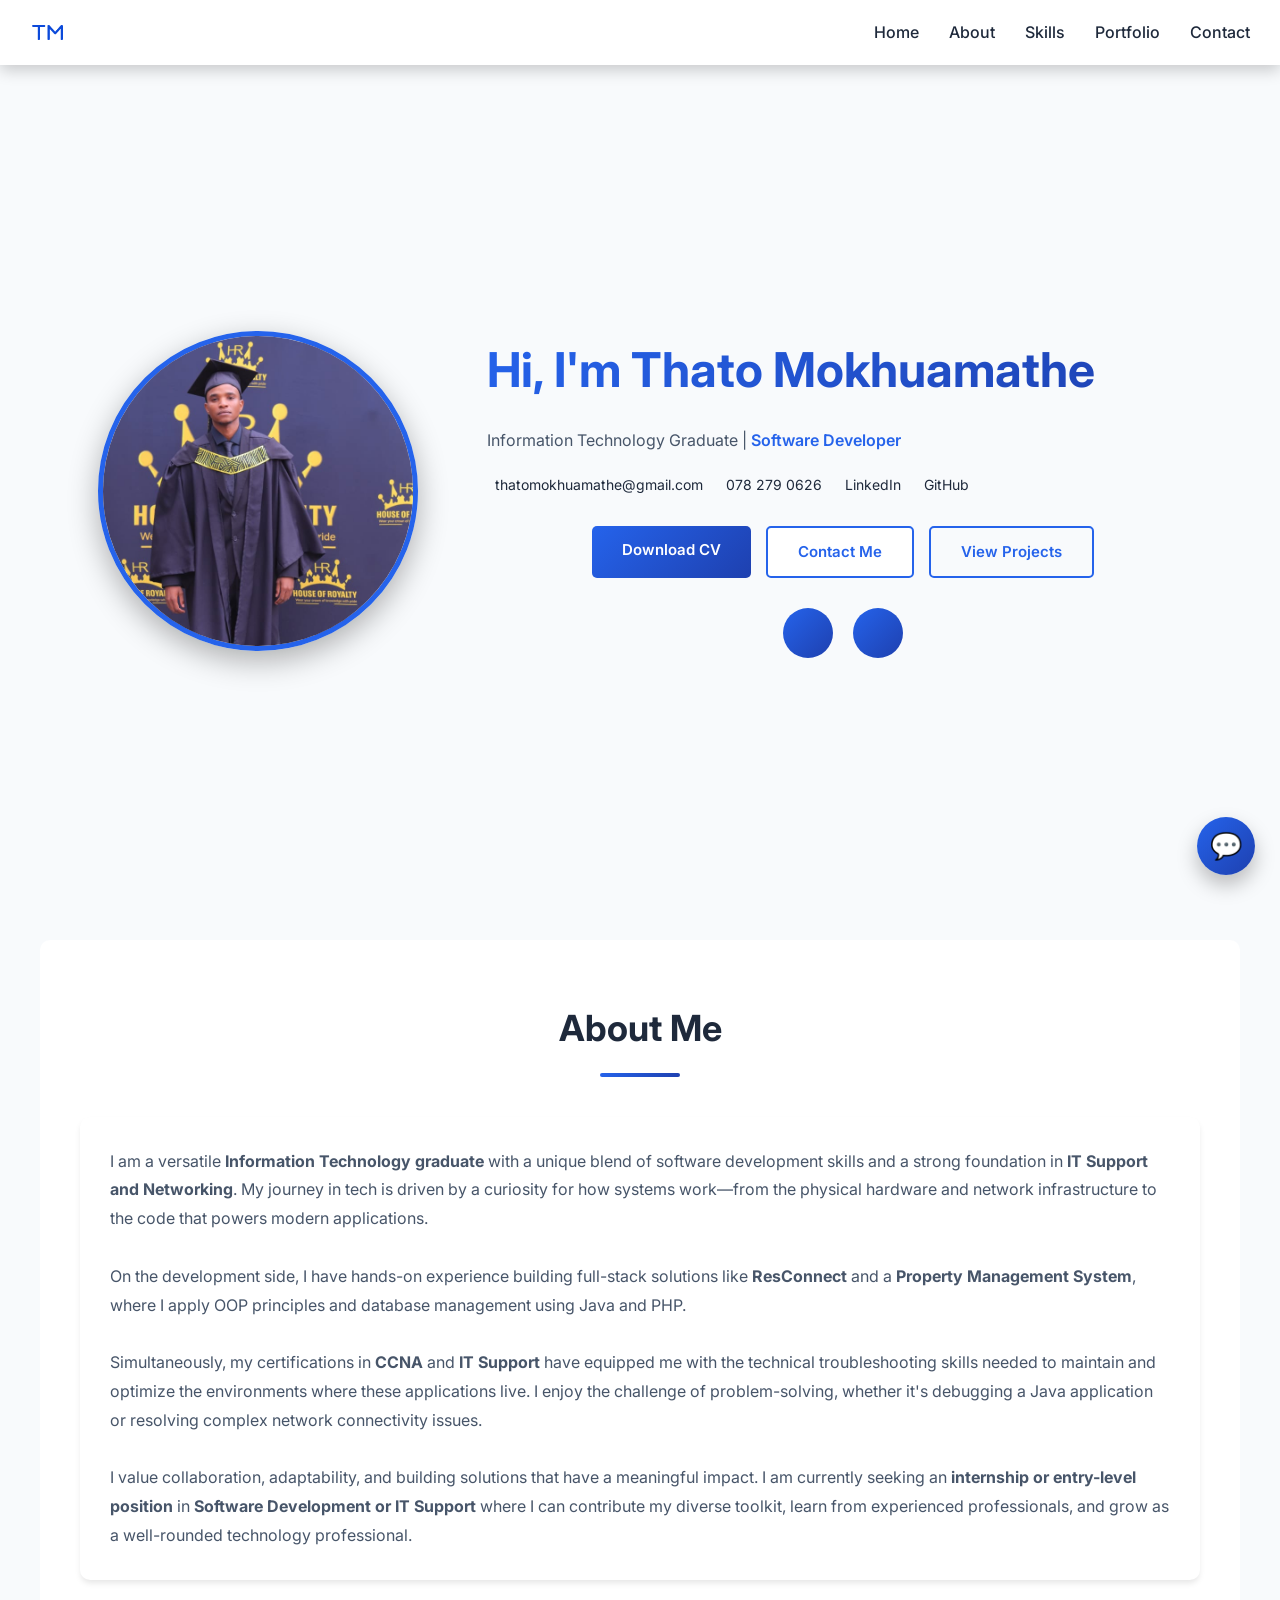
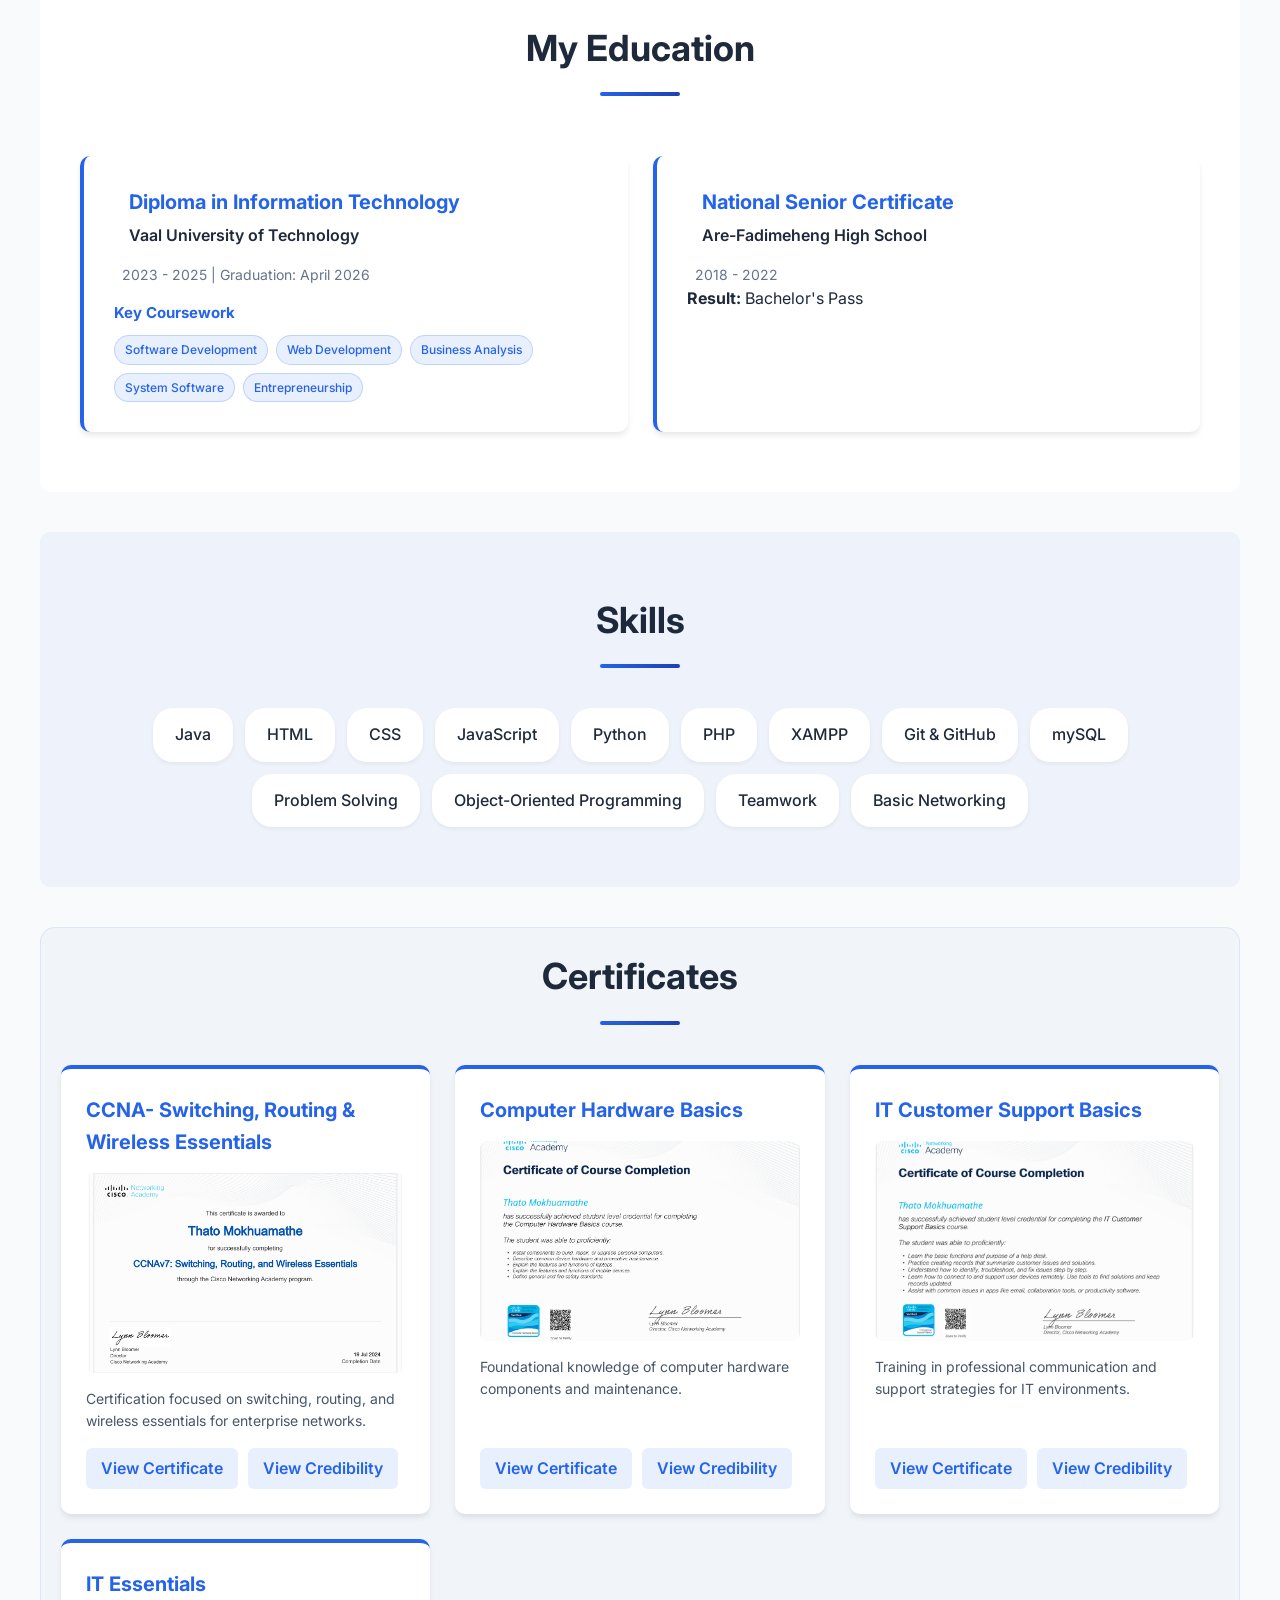
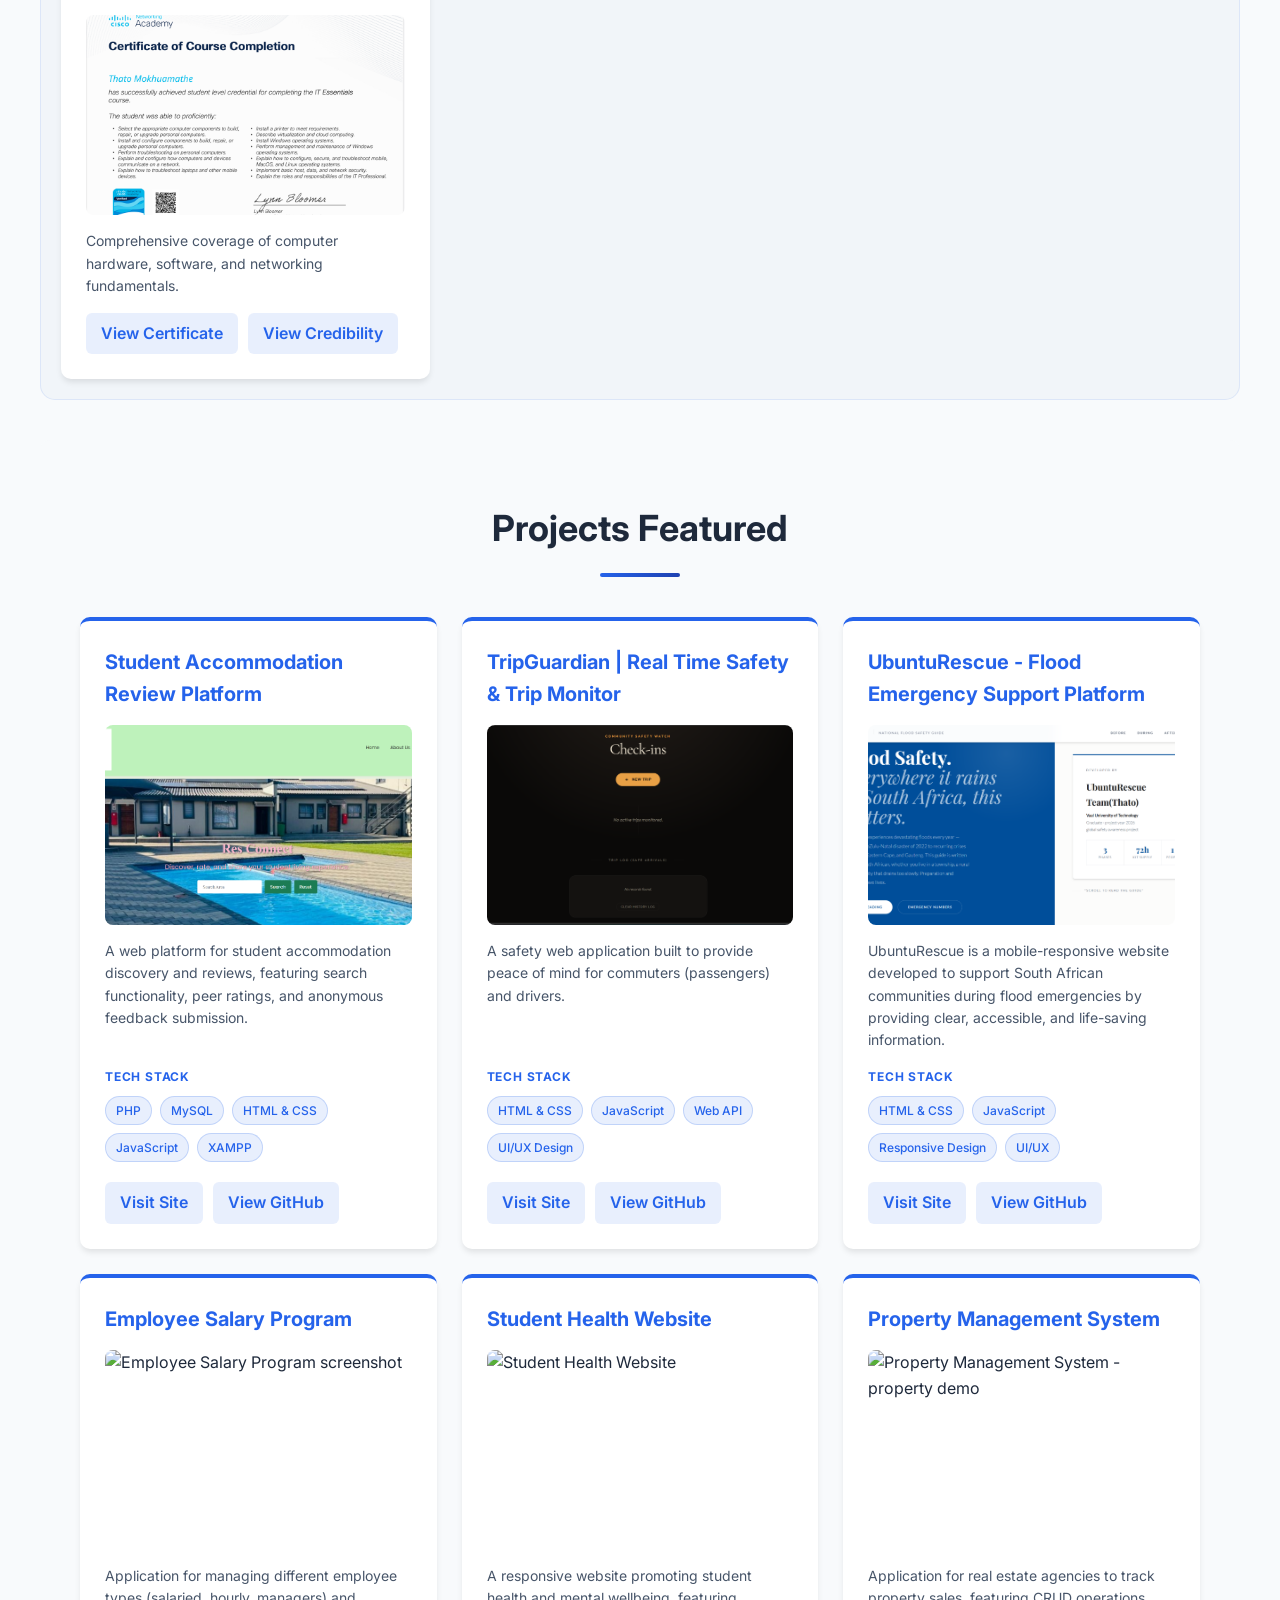
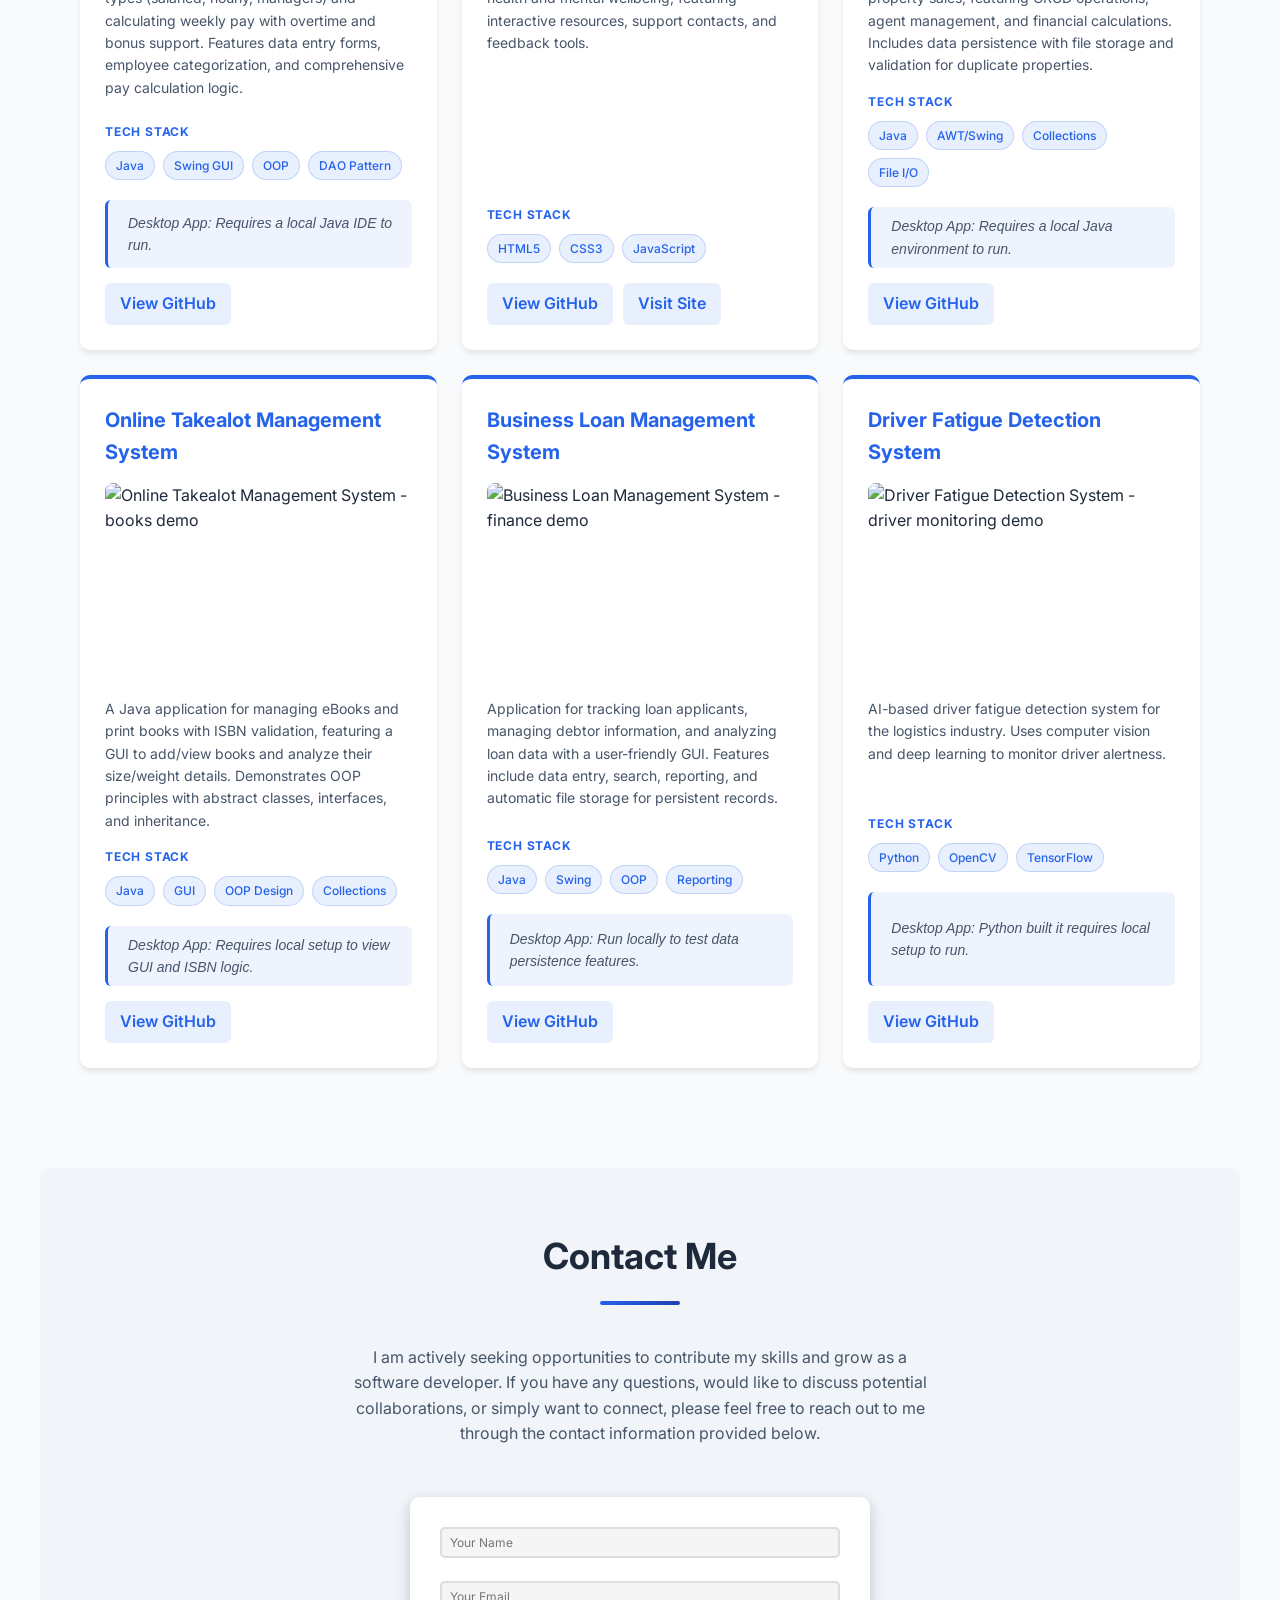
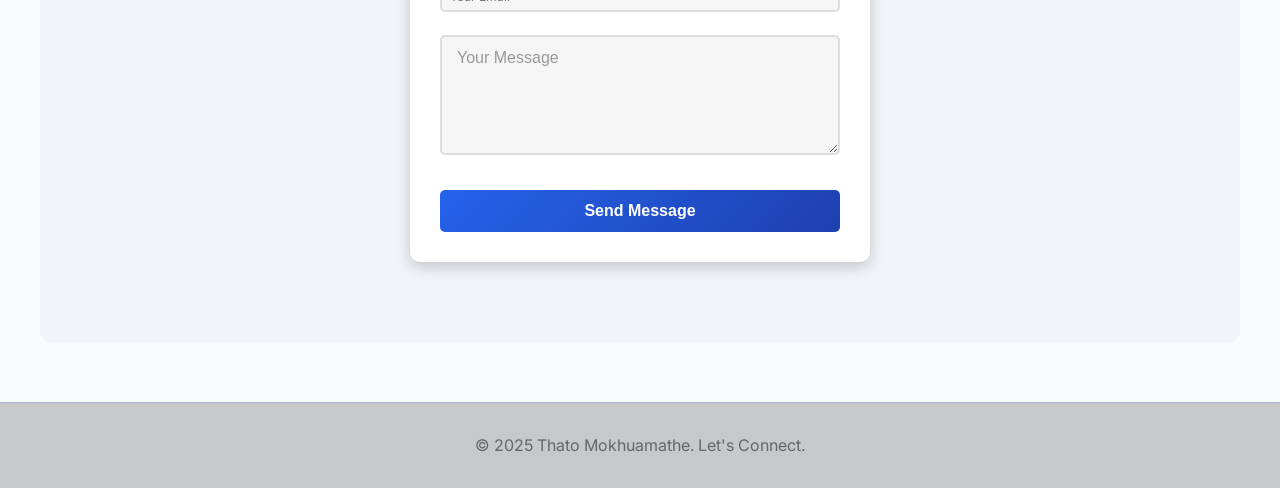
==== commit 2862a886: "final commit" ====
--- a/index.html
+++ b/index.html
@@ -132,40 +132,14 @@
       <h2 class="section-title">About Me</h2>
       <div class="about-card">
         <p>
-          <strong>Welcome to my personal porfolio! </strong>I am Information
-          Technology graduate whose passion for technology began as a curiosity
-          about how systems work and how they contribute to our daily lives. I
-          have interest in software development, web development and problem
-          solving. I am proud to design and build software solutions and
-          websites that solve real world problems.
-          <br />
-          Throughout my journey, I have built projects such as<strong>
-            Property Management System</strong
-          >
-          using three-tie achitecture, a
-          <strong>Student Accomodation Review</strong> platform designed to help
-          students make better housing choices, and a responsive
-          <strong>Personal Portfolio</strong> that showcases my ability to
-          design user-friendly and visually appealing solutions. <br />
-          Through these projects, I gained practical experience in
-          <strong
-            >Java, HTML, CSS, JavaScript and also applied Object-Oriented
-            Programming principles</strong
-          >
-          while learning how to connect front-end interfaces with backend logic
-          and databases.
-          <br />
-          I enjoy turning ideas into working products, learning new technologies
-          and improving my technical and problem solving skills. I value
-          collaboration, adaptability and building applications that creates
-          meaningful impact into users and communities.
-          <br />
-          Currently, I am seeking an
-          <strong>internship or entry level position</strong> in software
-          development where i can contribute my skills, learn from exprienced
-          professionals and grow as a developer. I am excited about the future
-          of technology and the opportunity to be part of innovative projects
-          that make a difference in the world.
+          I am a versatile <strong>Information Technology graduate</strong> with a unique blend of software development skills and a strong foundation in <strong>IT Support and Networking</strong>. My journey in tech is driven by a curiosity for how systems work—from the physical hardware and network infrastructure to the code that powers modern applications.
+          <br /><br />
+          On the development side, I have hands-on experience building full-stack solutions like <strong>ResConnect</strong> and a <strong>Property Management System</strong>, where I apply OOP principles and database management using Java and PHP. 
+          <br /><br />
+          Simultaneously, my certifications in <strong>CCNA</strong> and <strong>IT Support</strong> have equipped me with the technical troubleshooting skills needed to maintain and optimize the environments where these applications live. I enjoy the challenge of problem-solving, whether it's debugging a Java application or resolving complex network connectivity issues.
+          <br /><br />
+          I value collaboration, adaptability, and building solutions that have a meaningful impact. I am currently seeking an 
+          <strong>internship or entry-level position</strong> in <strong>Software Development or IT Support</strong> where I can contribute my diverse toolkit, learn from experienced professionals, and grow as a well-rounded technology professional.
         </p>
       </div>
       <h2 class="section-title">My Education</h2>
--- a/style.css
+++ b/style.css
@@ -174,16 +174,19 @@
     left: 0;
     width: 100%;
     flex-direction: column;
-    background: rgba(255, 255, 255, 0.98);
+    background: var(--dark-bg);
+    backdrop-filter: blur(10px);
     padding: 20px 0;
     gap: 0;
     max-height: 0;
     overflow: hidden;
     transition: max-height 0.3s ease;
+    box-shadow: 0 10px 15px -5px rgba(0, 0, 0, 0.1);
   }
 
   body.active .navbar {
-    background: rgba(17, 24, 39, 0.98);
+    background: var(--dark-bg);
+    border-bottom: 1px solid rgba(74, 222, 128, 0.1);
   }
 
   .navbar.active {
@@ -818,66 +821,49 @@
   }
 
   .home {
-    padding-top: 80px;
+    padding-top: 120px; /* Increased to prevent header overlap */
     min-height: auto;
+    padding-bottom: 40px;
+  }
+
+  .home-content {
+    flex-direction: column; /* Stack image and text vertically */
+    text-align: center;
+    gap: 20px;
+  }
+
+  .hero-left, .hero-right {
+    width: 100%;
+    flex: none;
+  }
+
+  .hero-right {
+    text-align: center;
+  }
+
+  .contact-bar, .btn-group, .social-icons {
+    justify-content: center;
   }
 
   .home-content h1 {
     font-size: 32px;
+    line-height: 1.2;
   }
 
   .home-content h3 {
     font-size: 16px;
   }
 
-  .role-text {
-    font-size: 18px;
-  }
-
   .hero-img {
-    width: 240px;
-    height: 240px;
-  }
-
-  .btn-group {
-    gap: 10px;
+    width: 220px;
+    height: 220px;
+    margin-bottom: 10px;
   }
 
   .btn {
     padding: 10px 20px;
     font-size: 14px;
   }
-
-  .section-title {
-    font-size: 28px;
-  }
-
-  .education-card {
-    grid-template-columns: 1fr;
-  }
-
-  .about-card {
-    padding: 20px;
-  }
-
-  .info-card {
-    padding: 20px;
-  }
-
-  .portfolio-container {
-    grid-template-columns: 1fr;
-    gap: 15px;
-  }
-
-  .social-icons {
-    gap: 15px;
-  }
-
-  .social-icons a {
-    width: 45px;
-    height: 45px;
-    font-size: 18px;
-  }
 }
 
 @media (max-width: 480px) {
@@ -890,7 +876,7 @@
   }
 
   .home-content h1 {
-    font-size: 24px;
+    font-size: 28px;
   }
 
   .home-content h3 {
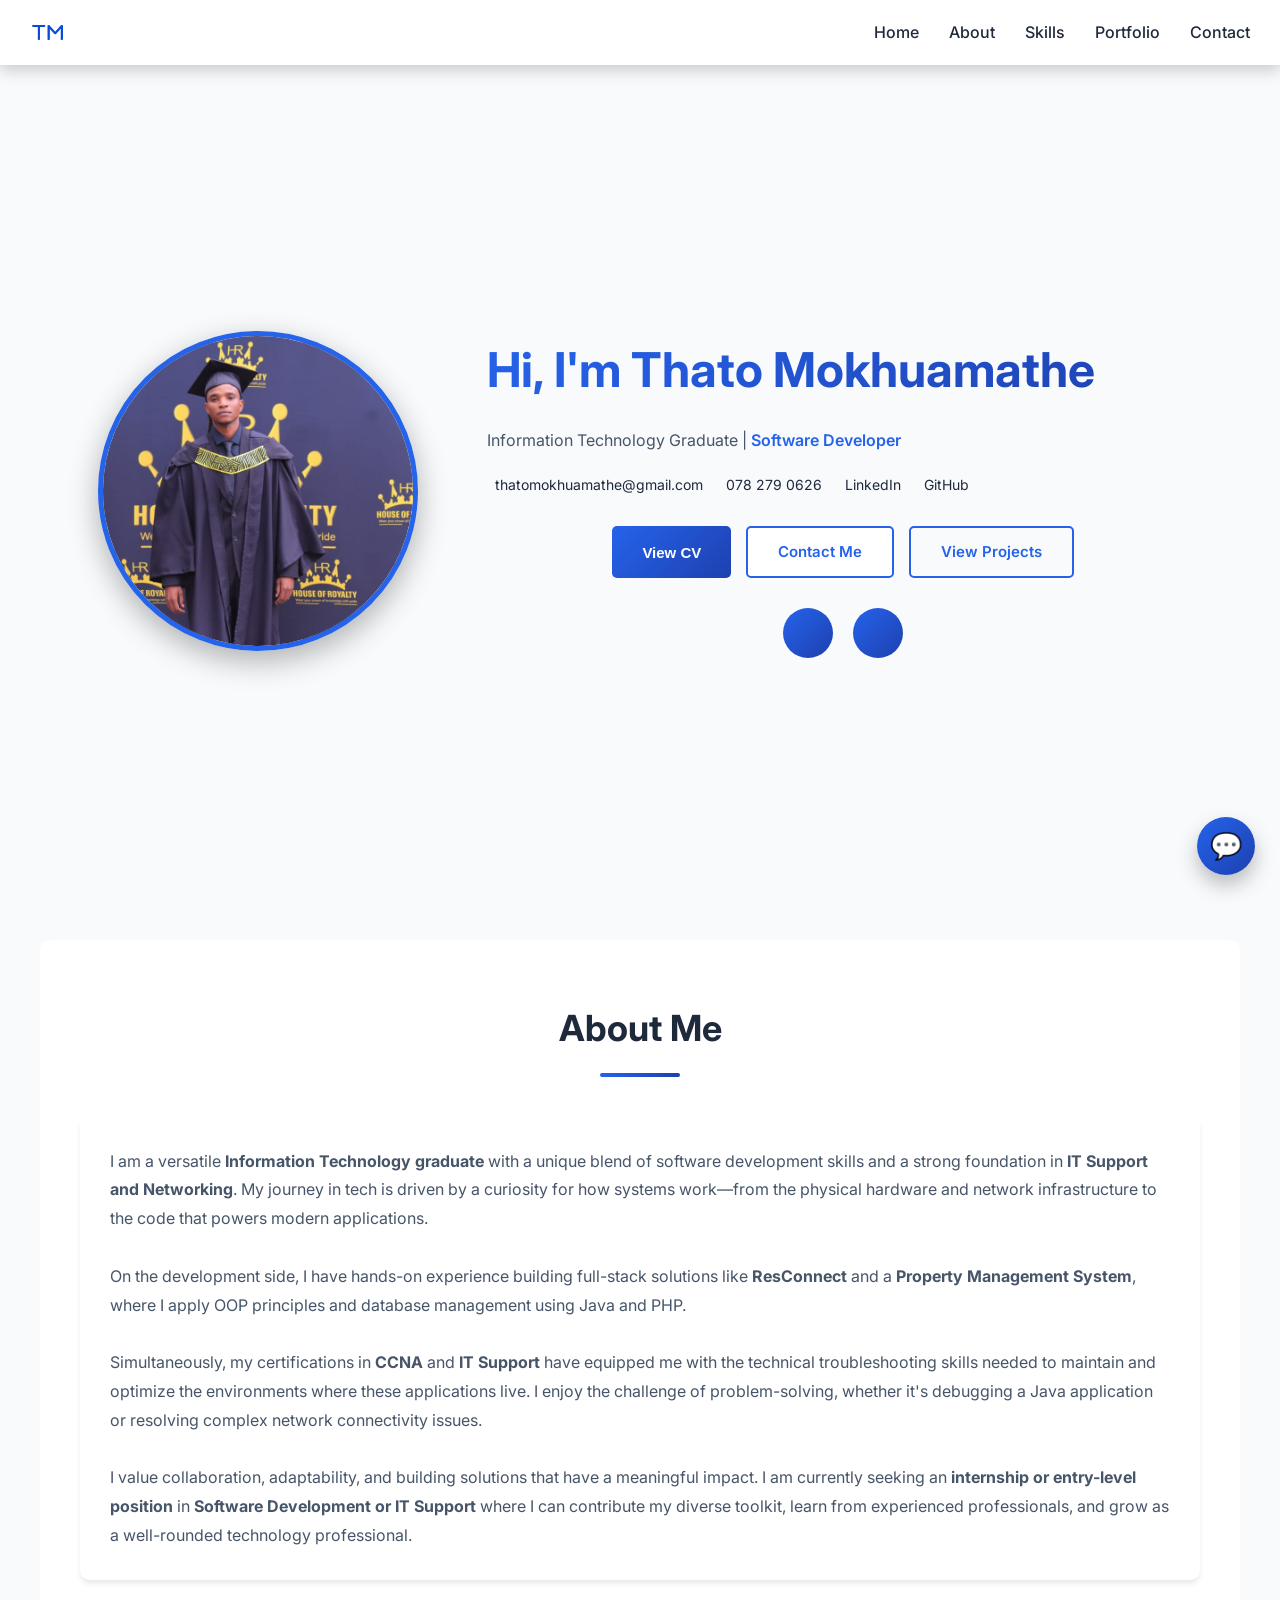
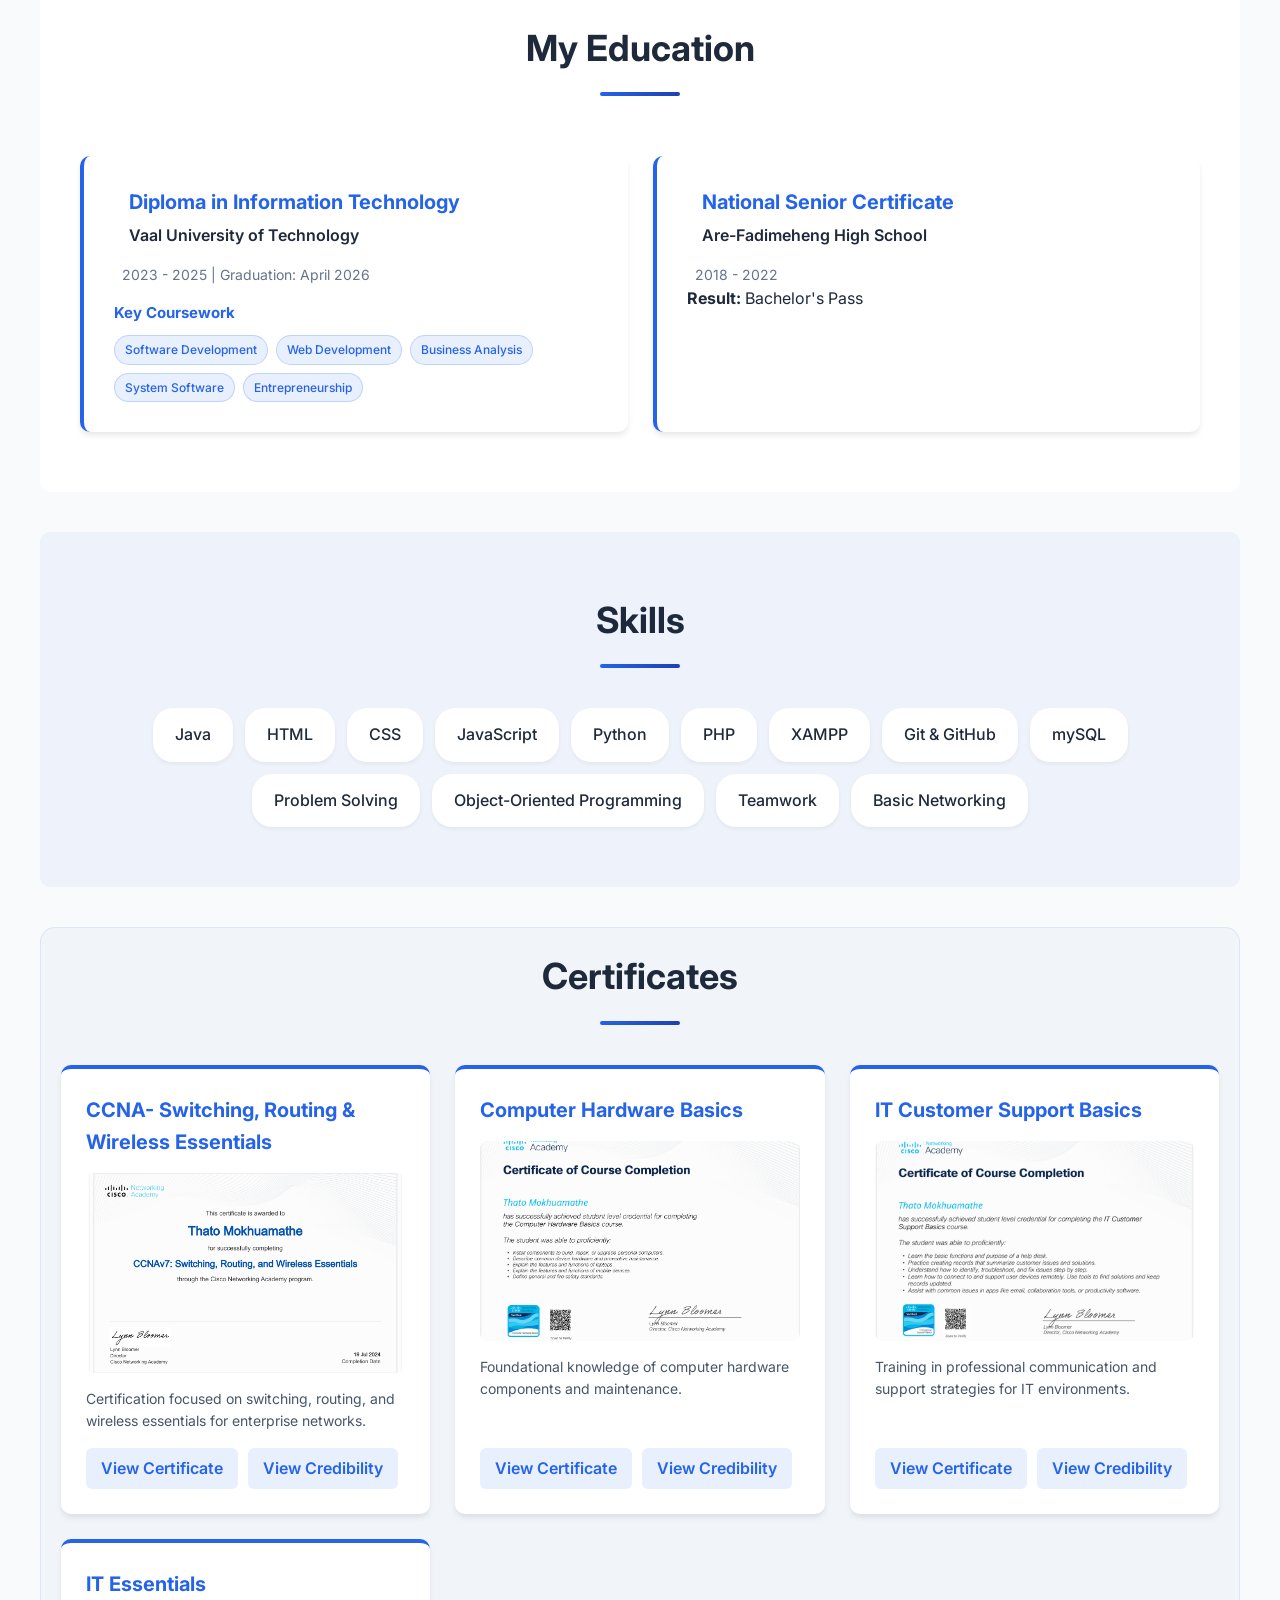
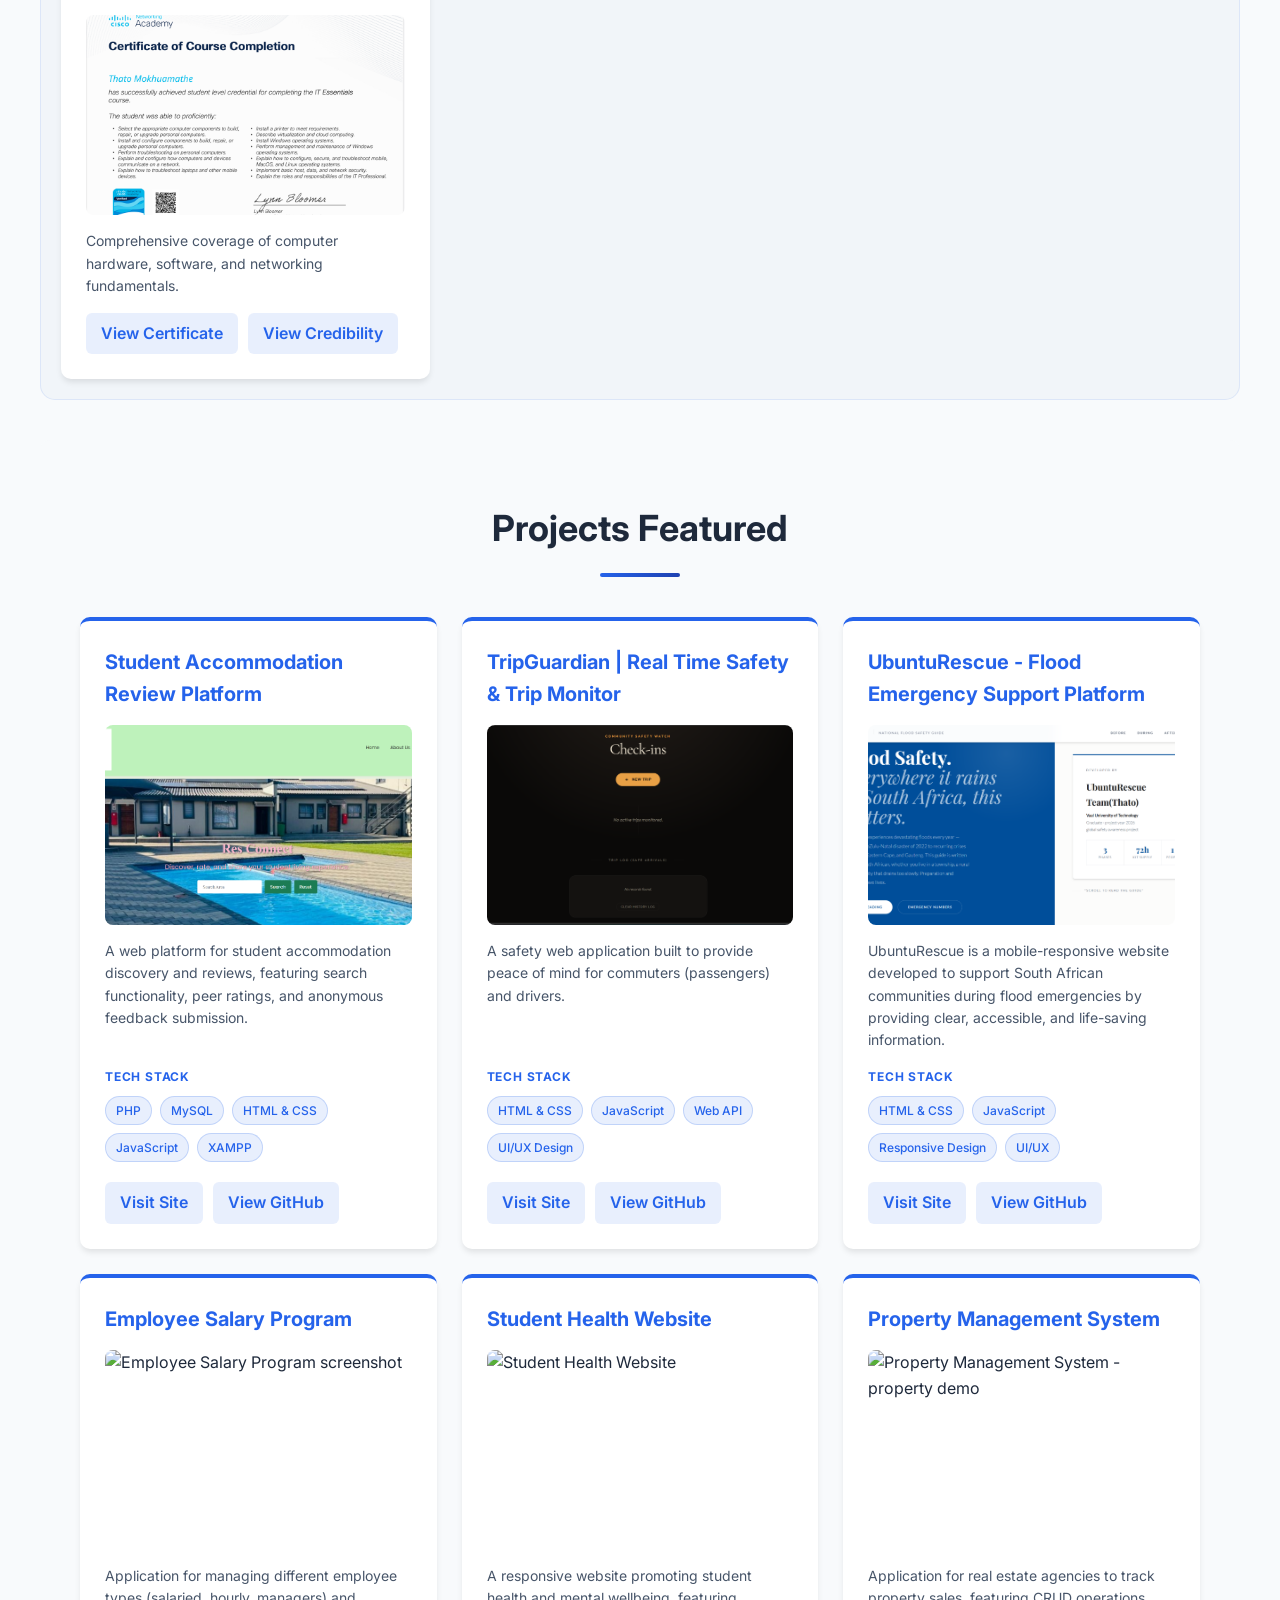
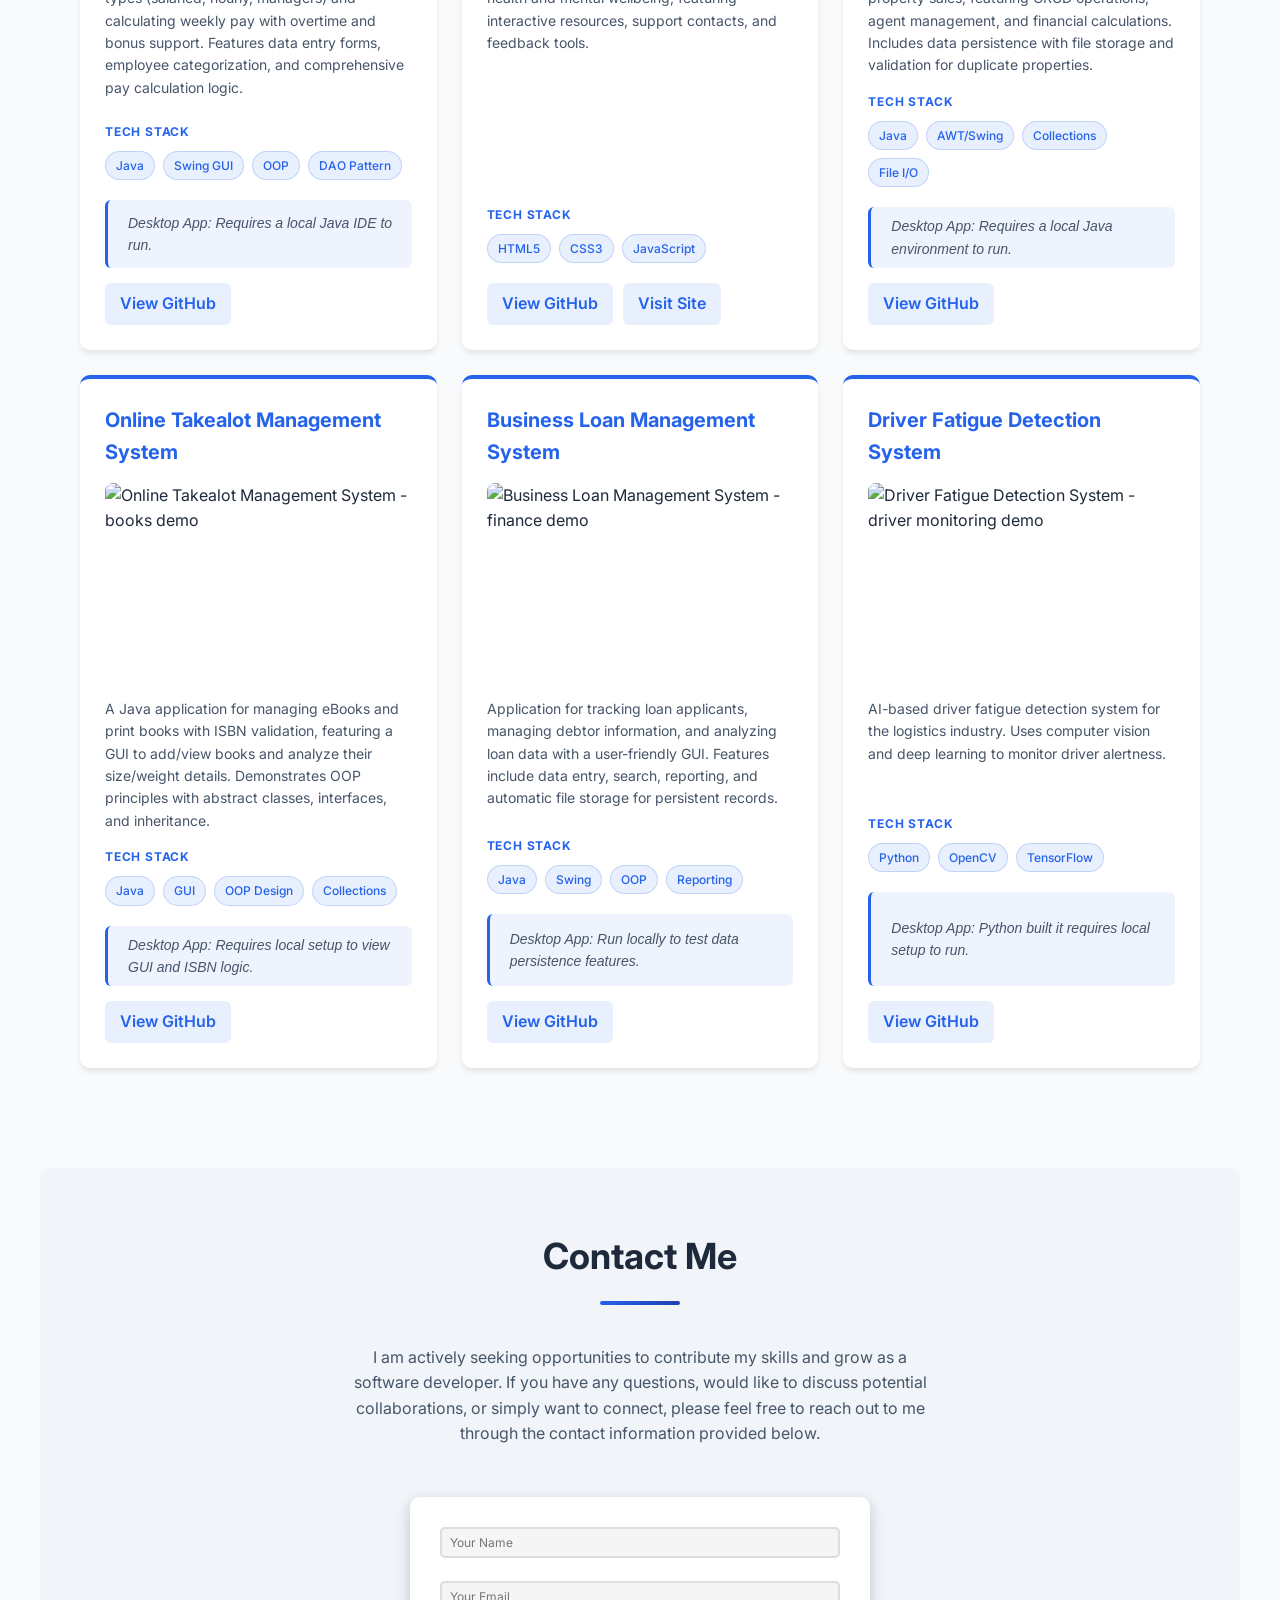
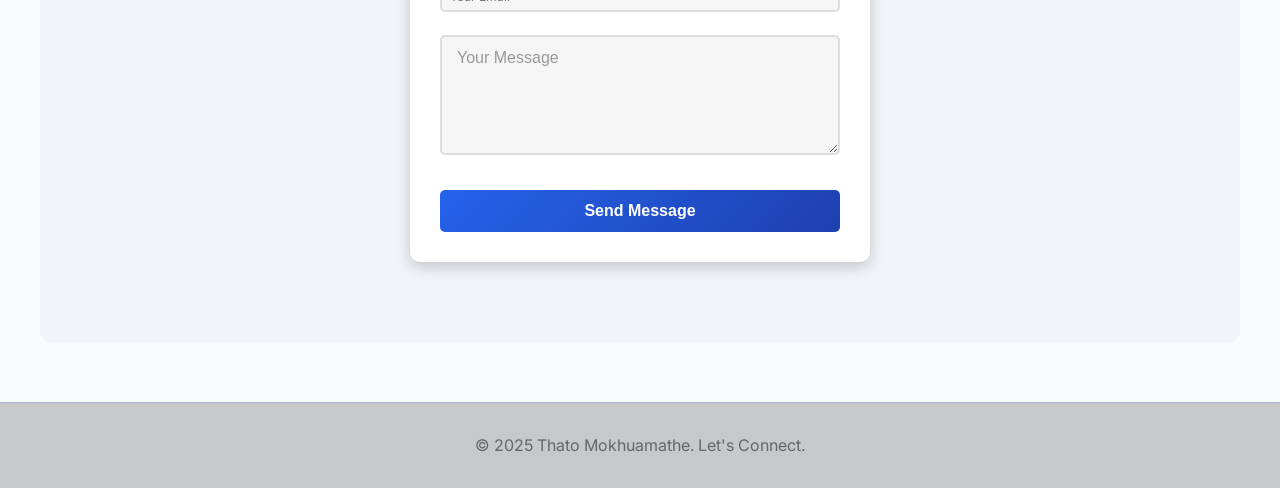
==== commit e34ef199: "new commit" ====
--- a/index.html
+++ b/index.html
@@ -103,9 +103,10 @@
           </div>
 
           <div class="btn-group">
-            <a href="docs/THATO MOKHUAMATHE.pdf" download class="btn primary"
-              >Download CV</a
-            >
+            <button type="button" class="btn primary" id="openCv">
+                  View CV
+            </button>
+            
             <a href="contact.html" class="btn secondary">Contact Me</a>
             <a href="portfolio.html" class="btn tertiary">View Projects</a>
           </div>
@@ -347,7 +348,7 @@
           </div>
           <div class="proj-actions">
             <a
-              href="https://resconnect.netlify.app/"
+              href="https://thato0-git.github.io/ResConnect/"
               target="_blank"
               rel="noopener noreferrer"
               class="proj-link"
@@ -702,6 +703,120 @@
     </section>
     </main>
 
+    <div class="cv-modal" id="cvModal" aria-hidden="true">
+      <article
+        class="cv-modal-content"
+        role="dialog"
+        aria-modal="true"
+        aria-labelledby="cvTitle"
+        tabindex="-1"
+      >
+        <button type="button" class="close-cv" id="closeCv" aria-label="Close CV">
+          <i class="bx bx-x"></i>
+        </button>
+
+        <div class="cv-header">
+          <h2 id="cvTitle">Thato Mokhuamathe</h2>
+          <p>Information Technology Graduate <span>|</span> Software Developer</p>
+          <div class="cv-contact-details">
+            <a href="mailto:thatomokhuamathe@gmail.com"><i class="bx bx-envelope"></i> thatomokhuamathe@gmail.com</a>
+            <a href="tel:0782790626"><i class="bx bx-phone"></i> 078 279 0626</a>
+            <a href="https://www.linkedin.com/in/thato-mokhuamathe/" target="_blank" rel="noopener noreferrer"><i class="bx bxl-linkedin-square"></i> LinkedIn</a>
+            <a href="https://github.com/thato0-git" target="_blank" rel="noopener noreferrer"><i class="bx bxl-github"></i> GitHub</a>
+            <a href="https://thato0-git.github.io/Personal-Portfolio/" target="_blank" rel="noopener noreferrer"><i class="bx bx-globe"></i> Portfolio</a>
+          </div>
+        </div>
+
+        <section class="cv-section">
+          <h3>Professional Summary</h3>
+          <p>
+            Motivated Information Technology graduate specializing in Software Development, with a strong foundation in programming, software engineering principles, and problem-solving. Skilled in Java, Python, PHP, JavaScript, SQL, and database management, with practical experience building full-stack and database-driven applications. Experienced in applying SDLC and object-oriented programming principles through practical projects. Seeking to apply technical knowledge and analytical skills in a professional environment while contributing to innovative software and business solutions.
+          </p>
+        </section>
+
+        <div class="cv-columns">
+          <div>
+            <section class="cv-section">
+              <h3>Education</h3>
+              <div class="cv-entry">
+                <div>
+                  <h4>Vaal University of Technology (VUT)</h4>
+                  <p>Diploma in Information Technology (Software Development)</p>
+                </div>
+                <span>2023 - 2025</span>
+              </div>
+              <div class="cv-entry">
+                <div>
+                  <h4>Are-Fadimeheng High School</h4>
+                  <p>National Senior Certificate</p>
+                </div>
+                <span>2022</span>
+              </div>
+            </section>
+
+            <section class="cv-section">
+              <h3>Key Competencies</h3>
+              <ul class="cv-list cv-competencies">
+                <li>Software Development Life Cycle (SDLC)</li>
+                <li>Object-Oriented Programming (OOP)</li>
+                <li>Full-Stack Web Development</li>
+                <li>Database Management and SQL Queries</li>
+                <li>CRUD Application Development</li>
+                <li>Java, Python, PHP, JavaScript, HTML and CSS</li>
+              </ul>
+            </section>
+          </div>
+
+          <div>
+            <section class="cv-section">
+              <h3>Certifications</h3>
+              <ul class="cv-list">
+                <li>Cisco IT Essentials</li>
+                <li>IT Customer Support</li>
+                <li>Computer Hardware Basics</li>
+                <li>Cisco CCNA v7: Switching, Routing and Wireless Essentials</li>
+              </ul>
+            </section>
+
+            <section class="cv-section">
+              <h3>Professional Skills</h3>
+              <ul class="cv-list">
+                <li>Strong analytical and problem-solving skills</li>
+                <li>Ability to write clean, maintainable code</li>
+                <li>Excellent communication and collaboration skills</li>
+                <li>Strong attention to detail</li>
+                <li>Ability to learn new technologies quickly</li>
+                <li>Effective time management and prioritisation</li>
+                <li>Teamwork and cross-functional collaboration</li>
+              </ul>
+            </section>
+          </div>
+        </div>
+
+        <section class="cv-section cv-projects">
+          <h3>Projects</h3>
+          <article class="cv-project">
+            <h4>Property Management System</h4>
+            <p class="cv-tech">Java, Java Swing, MySQL, JDBC</p>
+            <ul class="cv-list">
+              <li>Designed and implemented a graphical user interface for efficient property management.</li>
+              <li>Integrated MySQL database connectivity using JDBC and built CRUD functionality for property records.</li>
+              <li>Applied object-oriented programming principles to improve scalability and maintainability.</li>
+            </ul>
+          </article>
+          <article class="cv-project">
+            <h4>UbuntuRescue Web Application</h4>
+            <p class="cv-tech">HTML, CSS, JavaScript, PHP, MySQL</p>
+            <ul class="cv-list">
+              <li>Developed a web-based emergency response platform focused on community safety.</li>
+              <li>Designed a responsive interface and integrated front-end and back-end functionality with PHP and MySQL.</li>
+              <li>Tested user-interface workflows, validation, responsive behaviour, and usability across devices.</li>
+            </ul>
+          </article>
+        </section>
+      </article>
+    </div>
+
     <button class="chatbot-toggle" aria-label="Open portfolio chatbot">
       💬
     </button>
--- a/style.css
+++ b/style.css
@@ -1127,3 +1127,200 @@
 .chatbot-send:hover {
   opacity: 0.95;
 }
+
+.cv-modal {
+  display: none;
+  position: fixed;
+  inset: 0;
+  z-index: 10020;
+  padding: 32px;
+  background: rgba(0, 0, 0, 0.7);
+  overflow-y: auto;
+}
+
+.cv-modal.show {
+  display: grid;
+  place-items: center;
+}
+
+.cv-modal-content {
+  position: relative;
+  width: min(920px, 100%);
+  max-height: 90vh;
+  overflow-y: auto;
+  padding: 52px 56px;
+  border-radius: 4px;
+  background: #ffffff;
+  color: var(--text-dark);
+  box-shadow: var(--shadow-lg);
+}
+
+body.active .cv-modal-content {
+  background: #111827;
+  color: var(--text-light);
+}
+
+.close-cv {
+  position: absolute;
+  top: 12px;
+  right: 18px;
+  border: none;
+  background: transparent;
+  color: var(--primary-color);
+  font-size: 30px;
+  line-height: 1;
+  cursor: pointer;
+}
+
+.cv-header {
+  padding-bottom: 22px;
+  border-bottom: 2px solid var(--primary-color);
+}
+
+.cv-header h2 {
+  margin: 0;
+  color: var(--text-dark);
+  font-size: 30px;
+  line-height: 1.15;
+}
+
+body.active .cv-header h2 {
+  color: var(--text-light);
+}
+
+.cv-header > p {
+  margin: 8px 0 14px;
+  color: var(--primary-color);
+  font-weight: 700;
+}
+
+.cv-header > p span {
+  margin: 0 6px;
+}
+
+.cv-contact-details {
+  display: flex;
+  flex-wrap: wrap;
+  gap: 8px 16px;
+}
+
+.cv-contact-details a {
+  color: inherit;
+  font-size: 13px;
+  text-decoration: none;
+}
+
+.cv-contact-details a:hover {
+  color: var(--primary-color);
+}
+
+.cv-contact-details i {
+  color: var(--primary-color);
+  font-size: 16px;
+  vertical-align: -2px;
+}
+
+.cv-section {
+  margin-top: 26px;
+}
+
+.cv-section h3 {
+  color: var(--primary-color);
+  margin: 0 0 10px;
+  font-size: 17px;
+  letter-spacing: 0;
+  text-transform: uppercase;
+}
+
+.cv-section > p {
+  margin: 0;
+  font-size: 14px;
+  line-height: 1.65;
+}
+
+.cv-columns {
+  display: grid;
+  grid-template-columns: repeat(2, minmax(0, 1fr));
+  gap: 44px;
+}
+
+.cv-entry {
+  display: flex;
+  justify-content: space-between;
+  gap: 16px;
+  padding: 10px 0;
+  border-bottom: 1px solid var(--accent-bg);
+}
+
+.cv-entry h4,
+.cv-project h4 {
+  margin: 0;
+  font-size: 14px;
+}
+
+.cv-entry p,
+.cv-tech {
+  margin: 3px 0 0;
+  color: #64748b;
+  font-size: 13px;
+}
+
+body.active .cv-entry p,
+body.active .cv-tech {
+  color: #cbd5e1;
+}
+
+.cv-entry > span {
+  flex: 0 0 auto;
+  color: var(--primary-color);
+  font-size: 13px;
+  font-weight: 700;
+}
+
+.cv-list {
+  margin: 0;
+  padding-left: 18px;
+}
+
+.cv-list li {
+  margin: 0 0 6px;
+  font-size: 13px;
+  line-height: 1.5;
+}
+
+.cv-list li::marker {
+  color: var(--primary-color);
+}
+
+.cv-project + .cv-project {
+  margin-top: 18px;
+}
+
+@media (max-width: 640px) {
+  .cv-modal {
+    padding: 12px;
+  }
+
+  .cv-modal-content {
+    max-height: 94vh;
+    padding: 42px 22px 28px;
+  }
+
+  .cv-header h2 {
+    font-size: 24px;
+  }
+
+  .cv-columns {
+    grid-template-columns: 1fr;
+    gap: 0;
+  }
+
+  .cv-contact-details {
+    flex-direction: column;
+    gap: 6px;
+  }
+}
+
+body.cv-open {
+  overflow: hidden;
+}
